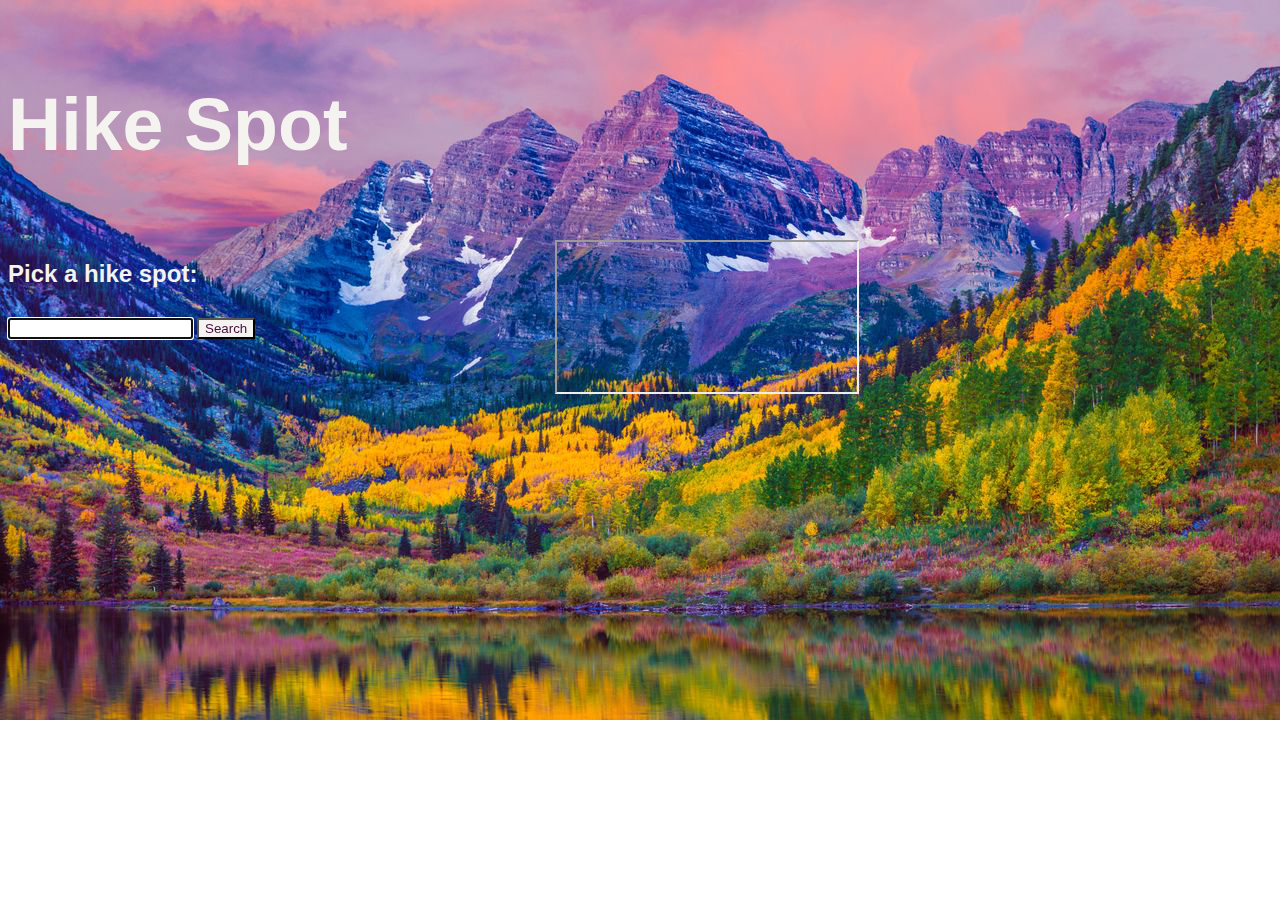
==== index.html @ 3bcfb76c "spotify" ====
<!DOCTYPE html>
<html lang="en">
<head>
    <meta charset="UTF-8">
    <meta http-equiv="X-UA-Compatible" content="IE=edge">
    <meta name="viewport" content="width=device-width, initial-scale=1.0">
    <link href="https://cdn.jsdelivr.net/npm/bootstrap@5.1.3/dist/css/bootstrap.min.css" rel="stylesheet"
    integrity="sha384-1BmE4kWBq78iYhFldvKuhfTAU6auU8tT94WrHftjDbrCEXSU1oBoqyl2QvZ6jIW3"
    crossorigin="anonymous">
    <link rel="stylesheet" href="style.css">
    <title>Hike Spot</title>
</head>
<body>
    <header id="header" class="row mb-2">
        <div class="col-12 title text-center">
            <p class="text">Hike Spot</p>
        </div>
    </header>
    <div class="container">
        <div class="row">
            <div class="container-left col-md-4">
                <h2 class="ml-4 other-head">Pick a hike spot:</h2>
                <!-- <div class="ml-5 mb-3" id="search">
                    <input type="text" id="city-name" autofocus="true" class="form-input" />
                    <button type="submit" value="Search" id="search-btn">Search</button>
                </div> -->
                <form class="ml-5 mb-3" id="search">
                    <input type="text" id="city-name" autofocus="true" class="form-input" />
                    <button type="submit" value="Search" id="search-btn">Search</button>
                </form>

                <div class="card weather" id="weather-div">
                    <h4><span id="search-term"></span></h4>
                    <div id="weather-info">
                        <br>
                        <p><span id="temp"></span></p>
                        <p><span id="wind"></span></p>
                        <p><span id="humidity"></span></p>
                    </div>
                </div> 
                

            </div>   
            
            <div class="container-right col-md-6">
                <div class="card mb-4" id="map">
                    <div>
                        <iframe id="iframe-id" width='100%' height='400px' src="https://api.mapbox.com/styles/v1/bmarsenault/ckw34glfm2bug14rxhvtvqzn4.html?title=false&access_token=pk.eyJ1IjoiYm1hcnNlbmF1bHQiLCJhIjoiY2t2dmlqNTd3NmUzdDMxczE3eDZhbWZ6cSJ9.Xdpp-ALevFxYRQnHx5BwhA&zoomwheel=true#5.13/37.9/-97.28" title="Outdoors" style="border:none;"></iframe>
                    </div>
                </div>
            </div> 

            <div id="playlist" class="container-right col-md-4">
                <iframe id="playlist-iframe">
                    
                </iframe>
            </div>


        </div>
        

    </div>
    <script src="https://cdnjs.cloudflare.com/ajax/libs/jquery/3.4.1/jquery.min.js"></script>
    <script src="script.js"></script>
</body>
</html>
---- style.css ----
:root {
    --primary: #F4A442;
    --secondary: #f5f3f0;
}

body {
    background-image: url(./assets/img/maroon.png);
    background-size: cover;
    background-repeat: no-repeat;
    color: var(--secondary);
    overflow-x: hidden;
}

#header {
    font-size: 4.6rem;
    font-family: Verdana, Geneva, Tahoma, sans-serif;
    font-weight: bold;
    text-align: center;
}

.other-head {
    font-family: Verdana, Geneva, Tahoma, sans-serif;
    font-size: 1.5rem;
    margin-top: 20px;
}

#search-btn {
    font-family: Verdana, Geneva, Tahoma, sans-serif;
    color: #460f3e;
    background-color: var(--secondary);
    margin-top: 10px;

}

.container {
    display: flex;
    flex-direction: row;
}

.row {
    display: flex;
    flex-direction: row;
    flex-wrap: nowrap;
}

#weather-div {
    padding: 10px;
    font-family: Verdana, Geneva, Tahoma, sans-serif;
    color: #460f3e;
}

#map {
    margin-top: 20px;
}



/* .container-left {
    display: inline-block;
    flex-direction: column;
    justify-content: flex-start;
    text-align: center;
    flex-wrap: nowrap;
    margin: 2rem;
}

.container-right {
    display: inline-flex;
    flex-direction: column;
    justify-content: flex-end space-between;
    text-align: center;
} */
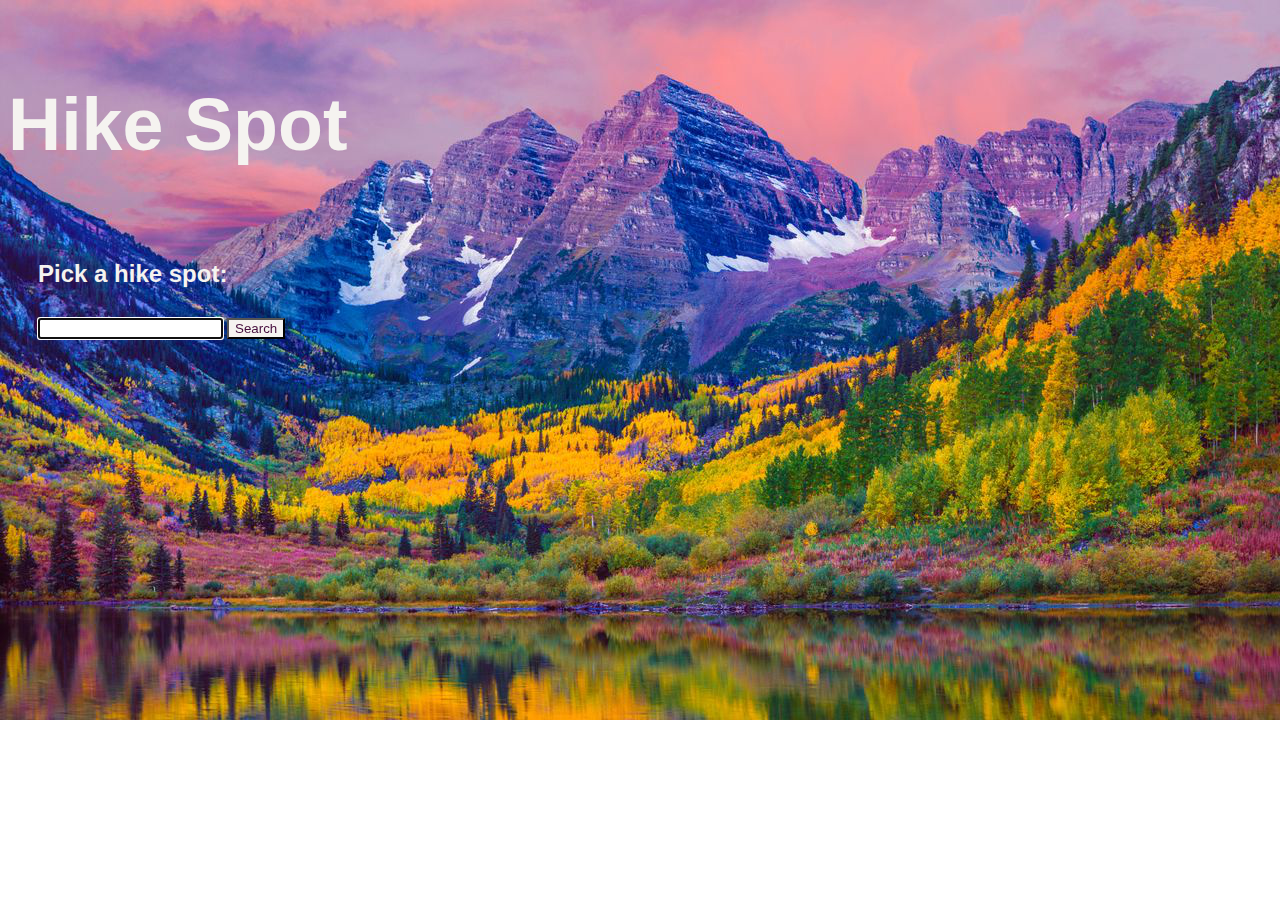
==== commit 9f279013: "playlist styling" ====
--- a/index.html
+++ b/index.html
@@ -11,6 +11,8 @@
     <title>Hike Spot</title>
 </head>
 <body>
+
+    
     <header id="header" class="row mb-2">
         <div class="col-12 title text-center">
             <p class="text">Hike Spot</p>
@@ -33,6 +35,7 @@
                     <h4><span id="search-term"></span></h4>
                     <div id="weather-info">
                         <br>
+                        <p><span id="condition"></span></p>
                         <p><span id="temp"></span></p>
                         <p><span id="wind"></span></p>
                         <p><span id="humidity"></span></p>
@@ -51,9 +54,6 @@
             </div> 
 
             <div id="playlist" class="container-right col-md-4">
-                <iframe id="playlist-iframe">
-                    
-                </iframe>
             </div>
 
 
--- a/style.css
+++ b/style.css
@@ -2,6 +2,7 @@
     --primary: #F4A442;
     --secondary: #f5f3f0;
 }
+
 
 body {
     background-image: url(./assets/img/maroon.png);
@@ -24,6 +25,10 @@
     margin-top: 20px;
 }
 
+.container-left {
+    margin-left: 30px;
+}
+
 #search-btn {
     font-family: Verdana, Geneva, Tahoma, sans-serif;
     color: #460f3e;
@@ -35,23 +40,29 @@
 .container {
     display: flex;
     flex-direction: row;
+    align-items: flex-start;
+
 }
 
 .row {
     display: flex;
     flex-direction: row;
     flex-wrap: nowrap;
+   
 }
 
 #weather-div {
     padding: 10px;
     font-family: Verdana, Geneva, Tahoma, sans-serif;
     color: #460f3e;
+    
 }
 
-#map {
-    margin-top: 20px;
+#map, #playlist {
+   margin: 20px 20px;
 }
+
+
 
 
 
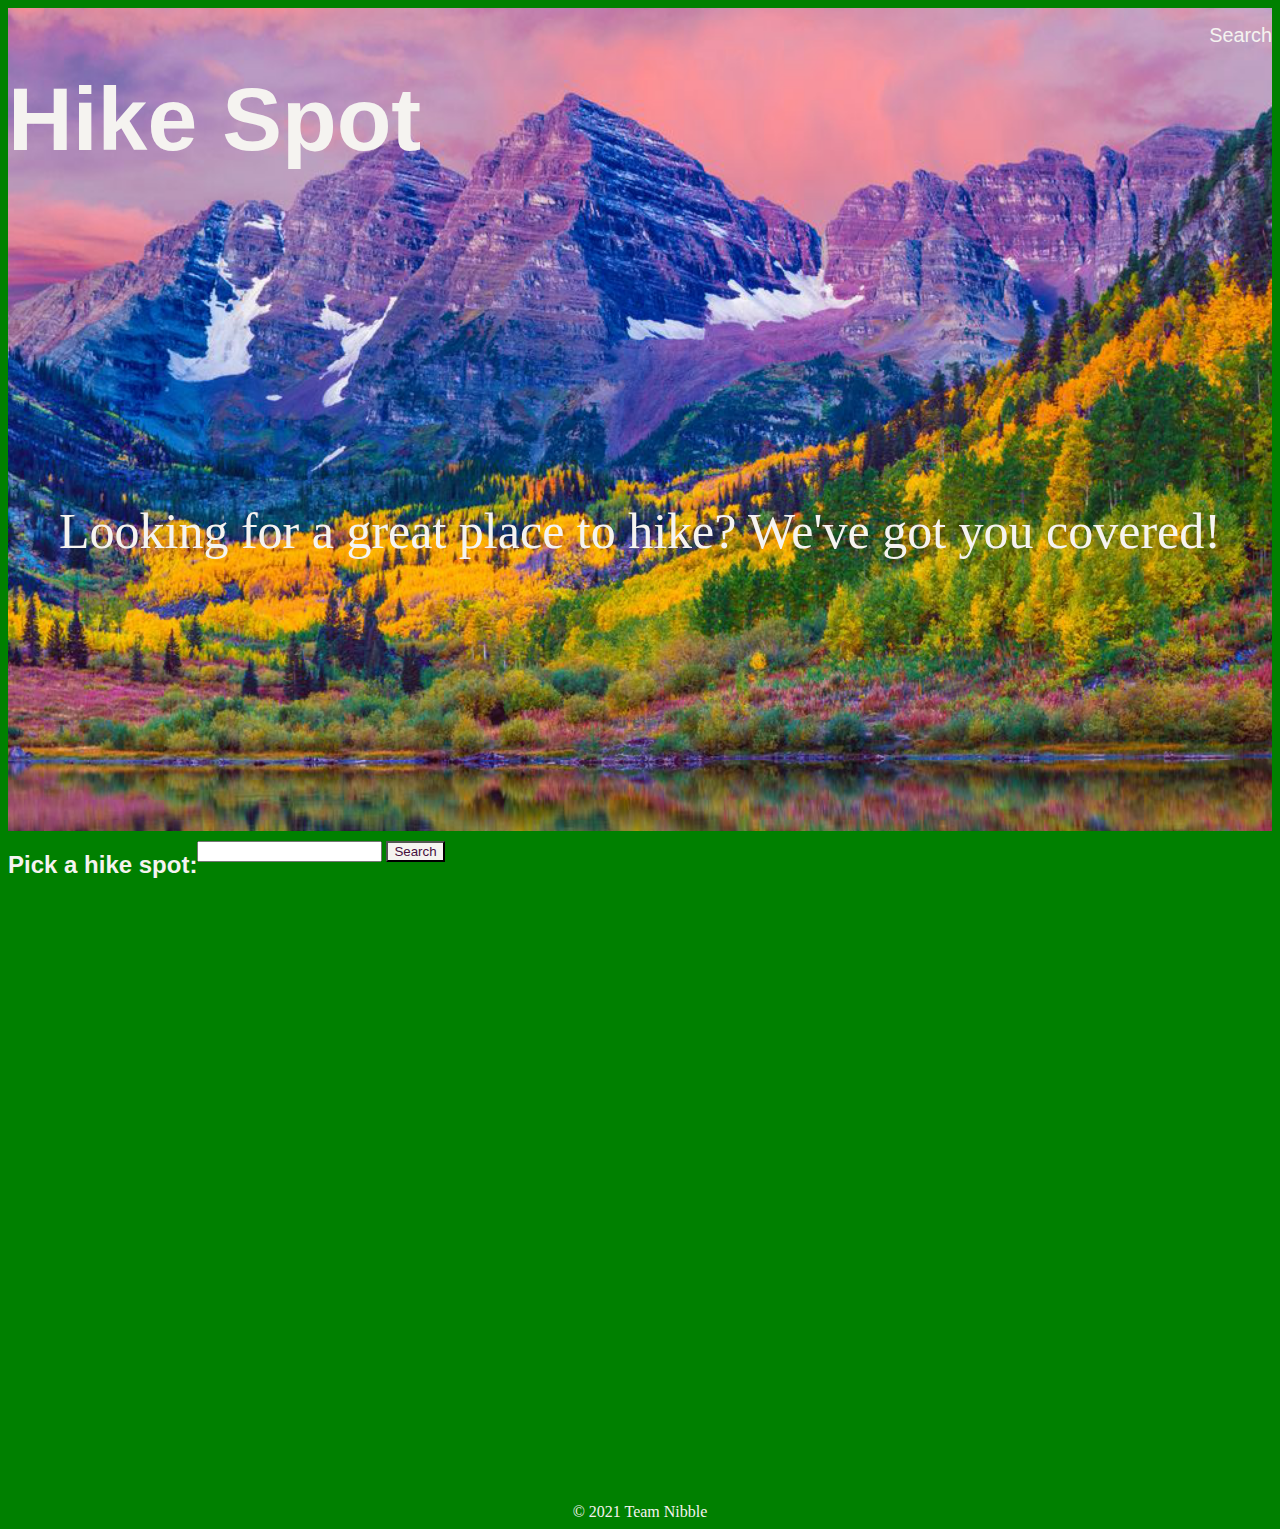
==== commit e5205d3c: "Updated div classes" ====
--- a/index.html
+++ b/index.html
@@ -11,8 +11,83 @@
     <title>Hike Spot</title>
 </head>
 <body>
+    <header id="header" class="row">
+        <h1 class="text title">Hike Spot</h1>
+            <nav>
+                <ul>
+                    <li>
+                        <a href="#container">Search</a>
+                    </li>
+                </ul>
+            </nav>
+    </header>
+    
+    <section class="hero">
+        <p class="story">Looking for a great place to hike?  We've got you covered!</p>
+    </section>
+    <div class="text-body container">
+        <div class="row">
+            <h2 class="col-4 other-head">Pick a hike spot:</h2>
+                <form class="ml-5 mb-3" id="search">
+                    <input type="text" id="city-name" class="form-input" />
+                    <button type="submit" value="Search" id="search-btn">Search</button>
+                </form>
+        </div>
+    </div>
+    <div class="container">
+        <div class="row justify-content-around">
+            <div class="card weather col-6" id="weather-div">
+                <h4><span id="search-term"></span></h4>
+                    <div id="weather-info">
+                        <br>
+                        <p><span id="condition"></span></p>
+                        <p><span id="temp"></span></p>
+                        <p><span id="wind"></span></p>
+                        <p><span id="humidity"></span></p>
+                    </div>
+            </div> 
 
+            <div id="playlist" class="col-6">
+            </div>
+
+        </div> 
+    </div>    
     
+    <div class="container">
+        <div class="row justify-content-center">
+            <div class="card col-12" id="map">
+                <div>
+                    <iframe id="iframe-id" width='600px' height='500px' src="https://api.mapbox.com/styles/v1/bmarsenault/ckw34glfm2bug14rxhvtvqzn4.html?title=false&access_token=pk.eyJ1IjoiYm1hcnNlbmF1bHQiLCJhIjoiY2t2dmlqNTd3NmUzdDMxczE3eDZhbWZ6cSJ9.Xdpp-ALevFxYRQnHx5BwhA&zoomwheel=true#5.13/37.9/-97.28" title="Outdoors" style="border:none;"></iframe>
+                </div>
+            </div>
+        </div> 
+    </div>
+
+
+<footer>
+    <div>
+        &copy; 2021 Team Nibble
+    </div>
+</footer>
+    <script src="https://cdnjs.cloudflare.com/ajax/libs/jquery/3.4.1/jquery.min.js"></script>
+    <script src="script.js"></script>
+</body>
+</html>
+
+
+<!-- <!DOCTYPE html>
+<html lang="en">
+<head>
+    <meta charset="UTF-8">
+    <meta http-equiv="X-UA-Compatible" content="IE=edge">
+    <meta name="viewport" content="width=device-width, initial-scale=1.0">
+    <link href="https://cdn.jsdelivr.net/npm/bootstrap@5.1.3/dist/css/bootstrap.min.css" rel="stylesheet"
+    integrity="sha384-1BmE4kWBq78iYhFldvKuhfTAU6auU8tT94WrHftjDbrCEXSU1oBoqyl2QvZ6jIW3"
+    crossorigin="anonymous">
+    <link rel="stylesheet" href="style.css">
+    <title>Hike Spot</title>
+</head>
+<body>
     <header id="header" class="row mb-2">
         <div class="col-12 title text-center">
             <p class="text">Hike Spot</p>
@@ -22,10 +97,6 @@
         <div class="row">
             <div class="container-left col-md-4">
                 <h2 class="ml-4 other-head">Pick a hike spot:</h2>
-                <!-- <div class="ml-5 mb-3" id="search">
-                    <input type="text" id="city-name" autofocus="true" class="form-input" />
-                    <button type="submit" value="Search" id="search-btn">Search</button>
-                </div> -->
                 <form class="ml-5 mb-3" id="search">
                     <input type="text" id="city-name" autofocus="true" class="form-input" />
                     <button type="submit" value="Search" id="search-btn">Search</button>
@@ -35,33 +106,23 @@
                     <h4><span id="search-term"></span></h4>
                     <div id="weather-info">
                         <br>
-                        <p><span id="condition"></span></p>
                         <p><span id="temp"></span></p>
                         <p><span id="wind"></span></p>
                         <p><span id="humidity"></span></p>
                     </div>
-                </div> 
-                
-
+                </div>   
             </div>   
             
-            <div class="container-right col-md-6">
+            <div class="container-right col-md-8 offset-md-3">
                 <div class="card mb-4" id="map">
                     <div>
                         <iframe id="iframe-id" width='100%' height='400px' src="https://api.mapbox.com/styles/v1/bmarsenault/ckw34glfm2bug14rxhvtvqzn4.html?title=false&access_token=pk.eyJ1IjoiYm1hcnNlbmF1bHQiLCJhIjoiY2t2dmlqNTd3NmUzdDMxczE3eDZhbWZ6cSJ9.Xdpp-ALevFxYRQnHx5BwhA&zoomwheel=true#5.13/37.9/-97.28" title="Outdoors" style="border:none;"></iframe>
                     </div>
                 </div>
             </div> 
-
-            <div id="playlist" class="container-right col-md-4">
-            </div>
-
-
         </div>
-        
-
     </div>
     <script src="https://cdnjs.cloudflare.com/ajax/libs/jquery/3.4.1/jquery.min.js"></script>
     <script src="script.js"></script>
 </body>
-</html>+</html> -->--- a/style.css
+++ b/style.css
@@ -5,18 +5,63 @@
 
 
 body {
-    background-image: url(./assets/img/maroon.png);
-    background-size: cover;
-    background-repeat: no-repeat;
+    background-color: green;
     color: var(--secondary);
     overflow-x: hidden;
 }
 
-#header {
-    font-size: 4.6rem;
+h1 {
+    font-size: 5.6rem;
+}
+
+header {
     font-family: Verdana, Geneva, Tahoma, sans-serif;
     font-weight: bold;
     text-align: center;
+    display: flex;
+    justify-content: space-between;
+    flex-wrap: wrap;
+    position: -webkit-sticky;
+    position: sticky;
+    top: 0;
+    background-image: url(/assets/img/maroon.png);
+    background-size: cover;
+    background-position: 80%;
+    background-attachment: fixed;
+    z-index: 9999;
+}
+
+header a {
+    text-decoration: none;
+    color: var(--secondary);
+}
+
+header nav ul {
+    display: flex;
+    flex-wrap: wrap;
+    justify-content: space-between;
+    align-items: center;
+    list-style: none;
+  }
+
+header nav ul li a {
+    font-weight: lighter;
+    font-size: 1.55vw;
+    color: var(--secondary);
+  }
+
+.hero {
+    background-image: url(/assets/img/maroon.png);
+    background-size: cover;
+    background-attachment: fixed;
+    background-position: 80%;
+    display: flex;
+    height: 600px;
+    text-align: center;
+    align-items: center;
+    justify-content: center;
+    font-size: 50px;
+    color: var(--secondary);
 }
 
 .other-head {
@@ -25,8 +70,8 @@
     margin-top: 20px;
 }
 
-.container-left {
-    margin-left: 30px;
+.weather {
+    background-color: lightgray;
 }
 
 #search-btn {
@@ -62,22 +107,64 @@
    margin: 20px 20px;
 }
 
+footer {
+    text-align: center;
+    justify-content: center;
+    margin-top: 20px;
+}
 
 
-
-
-/* .container-left {
-    display: inline-block;
-    flex-direction: column;
-    justify-content: flex-start;
-    text-align: center;
-    flex-wrap: nowrap;
-    margin: 2rem;
+/* :root {
+    --primary: #F4A442;
+    --secondary: #f5f3f0;
 }
 
-.container-right {
-    display: inline-flex;
-    flex-direction: column;
-    justify-content: flex-end space-between;
+body {
+    background-image: url(./assets/img/maroon.png);
+    background-size: cover;
+    background-repeat: no-repeat;
+    color: var(--secondary);
+    overflow-x: hidden;
+}
+
+#header {
+    font-size: 4.6rem;
+    font-family: Verdana, Geneva, Tahoma, sans-serif;
+    font-weight: bold;
     text-align: center;
-} */
+}
+
+.other-head {
+    font-family: Verdana, Geneva, Tahoma, sans-serif;
+    font-size: 1.5rem;
+    margin-top: 20px;
+}
+
+#search-btn {
+    font-family: Verdana, Geneva, Tahoma, sans-serif;
+    color: #460f3e;
+    background-color: var(--secondary);
+    margin-top: 10px;
+
+}
+
+.container {
+    display: flex;
+    flex-direction: row;
+}
+
+.row {
+    display: flex;
+    flex-direction: row;
+    flex-wrap: nowrap;
+}
+
+#weather-div {
+    padding: 10px;
+    font-family: Verdana, Geneva, Tahoma, sans-serif;
+    color: #460f3e;
+}
+
+#map {
+    margin-top: 20px;
+} */--- a/style.css
+++ b/style.css
@@ -5,18 +5,63 @@
 
 
 body {
-    background-image: url(./assets/img/maroon.png);
-    background-size: cover;
-    background-repeat: no-repeat;
+    background-color: green;
     color: var(--secondary);
     overflow-x: hidden;
 }
 
-#header {
-    font-size: 4.6rem;
+h1 {
+    font-size: 5.6rem;
+}
+
+header {
     font-family: Verdana, Geneva, Tahoma, sans-serif;
     font-weight: bold;
     text-align: center;
+    display: flex;
+    justify-content: space-between;
+    flex-wrap: wrap;
+    position: -webkit-sticky;
+    position: sticky;
+    top: 0;
+    background-image: url(/assets/img/maroon.png);
+    background-size: cover;
+    background-position: 80%;
+    background-attachment: fixed;
+    z-index: 9999;
+}
+
+header a {
+    text-decoration: none;
+    color: var(--secondary);
+}
+
+header nav ul {
+    display: flex;
+    flex-wrap: wrap;
+    justify-content: space-between;
+    align-items: center;
+    list-style: none;
+  }
+
+header nav ul li a {
+    font-weight: lighter;
+    font-size: 1.55vw;
+    color: var(--secondary);
+  }
+
+.hero {
+    background-image: url(/assets/img/maroon.png);
+    background-size: cover;
+    background-attachment: fixed;
+    background-position: 80%;
+    display: flex;
+    height: 600px;
+    text-align: center;
+    align-items: center;
+    justify-content: center;
+    font-size: 50px;
+    color: var(--secondary);
 }
 
 .other-head {
@@ -25,8 +70,8 @@
     margin-top: 20px;
 }
 
-.container-left {
-    margin-left: 30px;
+.weather {
+    background-color: lightgray;
 }
 
 #search-btn {
@@ -62,22 +107,64 @@
    margin: 20px 20px;
 }
 
+footer {
+    text-align: center;
+    justify-content: center;
+    margin-top: 20px;
+}
 
 
-
-
-/* .container-left {
-    display: inline-block;
-    flex-direction: column;
-    justify-content: flex-start;
-    text-align: center;
-    flex-wrap: nowrap;
-    margin: 2rem;
+/* :root {
+    --primary: #F4A442;
+    --secondary: #f5f3f0;
 }
 
-.container-right {
-    display: inline-flex;
-    flex-direction: column;
-    justify-content: flex-end space-between;
+body {
+    background-image: url(./assets/img/maroon.png);
+    background-size: cover;
+    background-repeat: no-repeat;
+    color: var(--secondary);
+    overflow-x: hidden;
+}
+
+#header {
+    font-size: 4.6rem;
+    font-family: Verdana, Geneva, Tahoma, sans-serif;
+    font-weight: bold;
     text-align: center;
-} */
+}
+
+.other-head {
+    font-family: Verdana, Geneva, Tahoma, sans-serif;
+    font-size: 1.5rem;
+    margin-top: 20px;
+}
+
+#search-btn {
+    font-family: Verdana, Geneva, Tahoma, sans-serif;
+    color: #460f3e;
+    background-color: var(--secondary);
+    margin-top: 10px;
+
+}
+
+.container {
+    display: flex;
+    flex-direction: row;
+}
+
+.row {
+    display: flex;
+    flex-direction: row;
+    flex-wrap: nowrap;
+}
+
+#weather-div {
+    padding: 10px;
+    font-family: Verdana, Geneva, Tahoma, sans-serif;
+    color: #460f3e;
+}
+
+#map {
+    margin-top: 20px;
+} */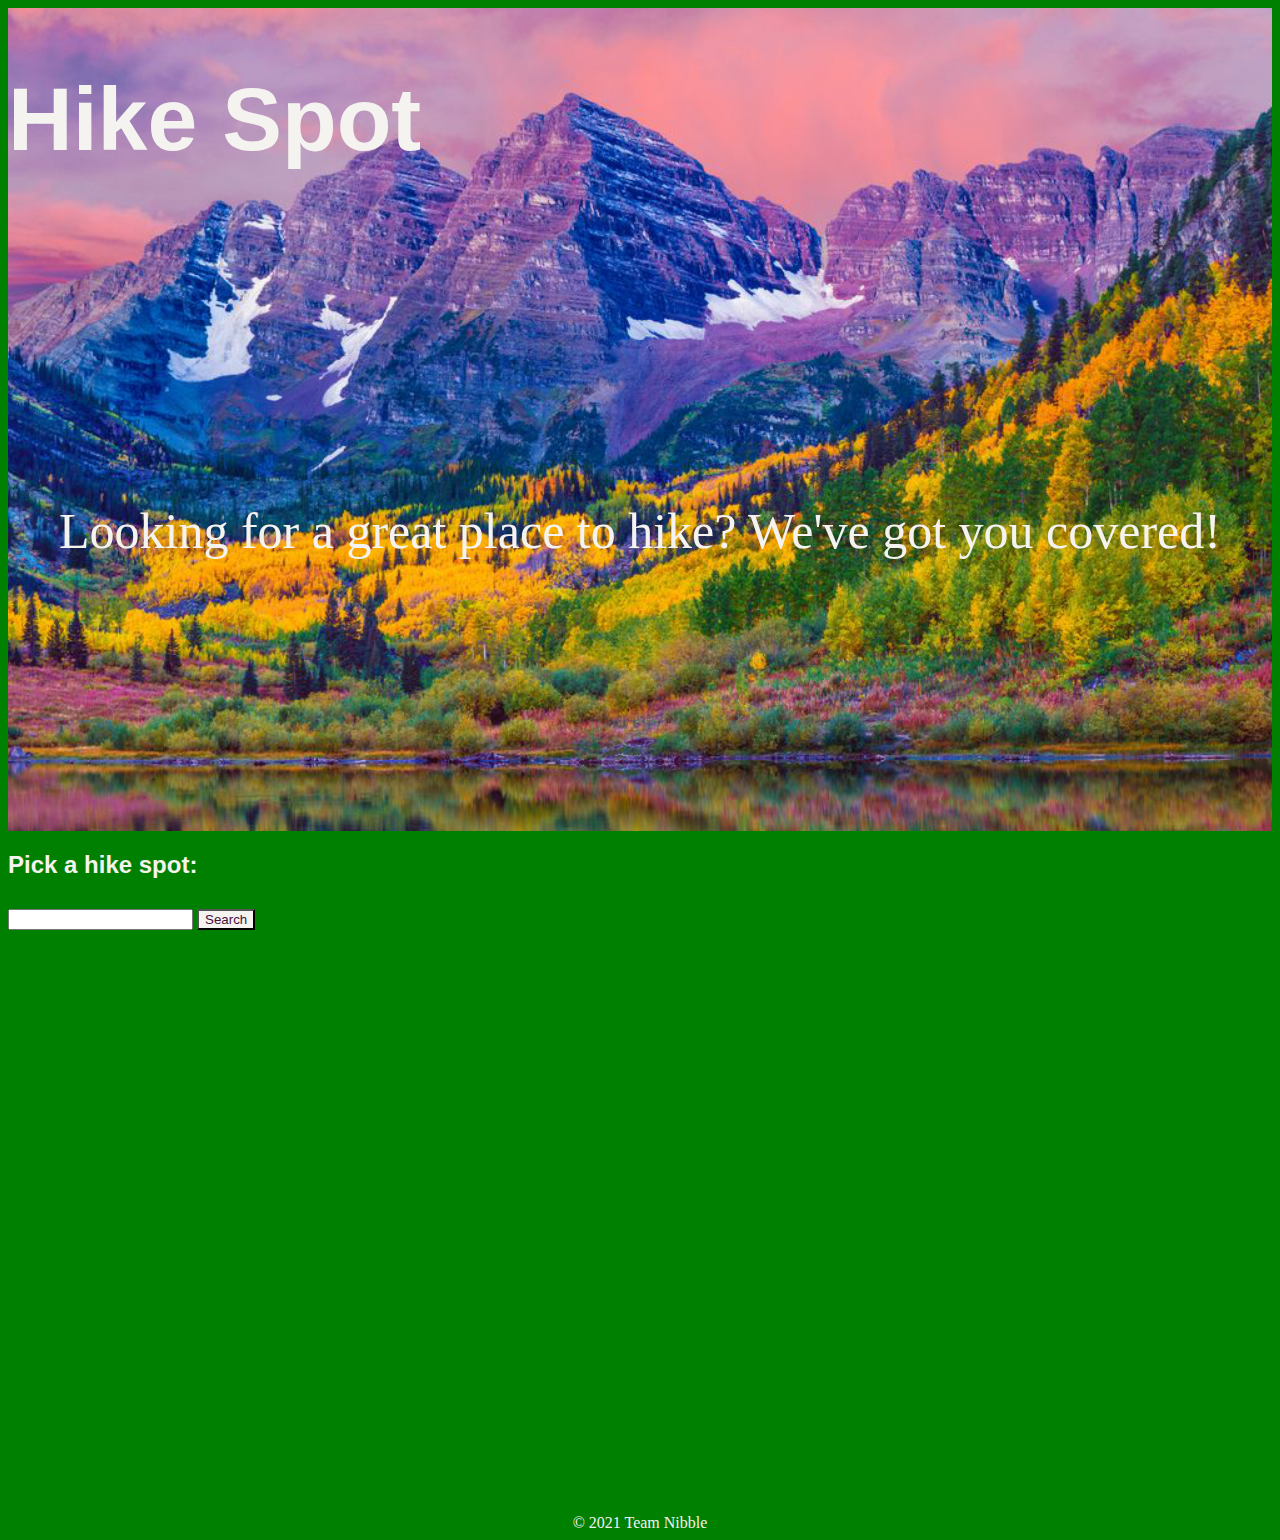
==== commit 42ca63e1: "added newly added js" ====
--- a/index.html
+++ b/index.html
@@ -13,13 +13,6 @@
 <body>
     <header id="header" class="row">
         <h1 class="text title">Hike Spot</h1>
-            <nav>
-                <ul>
-                    <li>
-                        <a href="#container">Search</a>
-                    </li>
-                </ul>
-            </nav>
     </header>
     
     <section class="hero">
@@ -27,16 +20,16 @@
     </section>
     <div class="text-body container">
         <div class="row">
-            <h2 class="col-4 other-head">Pick a hike spot:</h2>
-                <form class="ml-5 mb-3" id="search">
+            <h2 class="col-4 mb-4 other-head">Pick a hike spot:</h2>
+                <form id="search" class="mb-4">
                     <input type="text" id="city-name" class="form-input" />
                     <button type="submit" value="Search" id="search-btn">Search</button>
                 </form>
         </div>
     </div>
     <div class="container">
-        <div class="row justify-content-around">
-            <div class="card weather col-6" id="weather-div">
+        <div class="row justify-content-between">
+            <div class="card weather col" id="weather-div">
                 <h4><span id="search-term"></span></h4>
                     <div id="weather-info">
                         <br>
@@ -47,15 +40,15 @@
                     </div>
             </div> 
 
-            <div id="playlist" class="col-6">
+            <div id="playlist" class="col">
             </div>
 
         </div> 
     </div>    
     
     <div class="container">
-        <div class="row justify-content-center">
-            <div class="card col-12" id="map">
+        <div class="row">
+            <div class="card col" id="map">
                 <div>
                     <iframe id="iframe-id" width='600px' height='500px' src="https://api.mapbox.com/styles/v1/bmarsenault/ckw34glfm2bug14rxhvtvqzn4.html?title=false&access_token=pk.eyJ1IjoiYm1hcnNlbmF1bHQiLCJhIjoiY2t2dmlqNTd3NmUzdDMxczE3eDZhbWZ6cSJ9.Xdpp-ALevFxYRQnHx5BwhA&zoomwheel=true#5.13/37.9/-97.28" title="Outdoors" style="border:none;"></iframe>
                 </div>
--- a/style.css
+++ b/style.css
@@ -89,13 +89,6 @@
 
 }
 
-.row {
-    display: flex;
-    flex-direction: row;
-    flex-wrap: nowrap;
-   
-}
-
 #weather-div {
     padding: 10px;
     font-family: Verdana, Geneva, Tahoma, sans-serif;
--- a/style.css
+++ b/style.css
@@ -89,13 +89,6 @@
 
 }
 
-.row {
-    display: flex;
-    flex-direction: row;
-    flex-wrap: nowrap;
-   
-}
-
 #weather-div {
     padding: 10px;
     font-family: Verdana, Geneva, Tahoma, sans-serif;
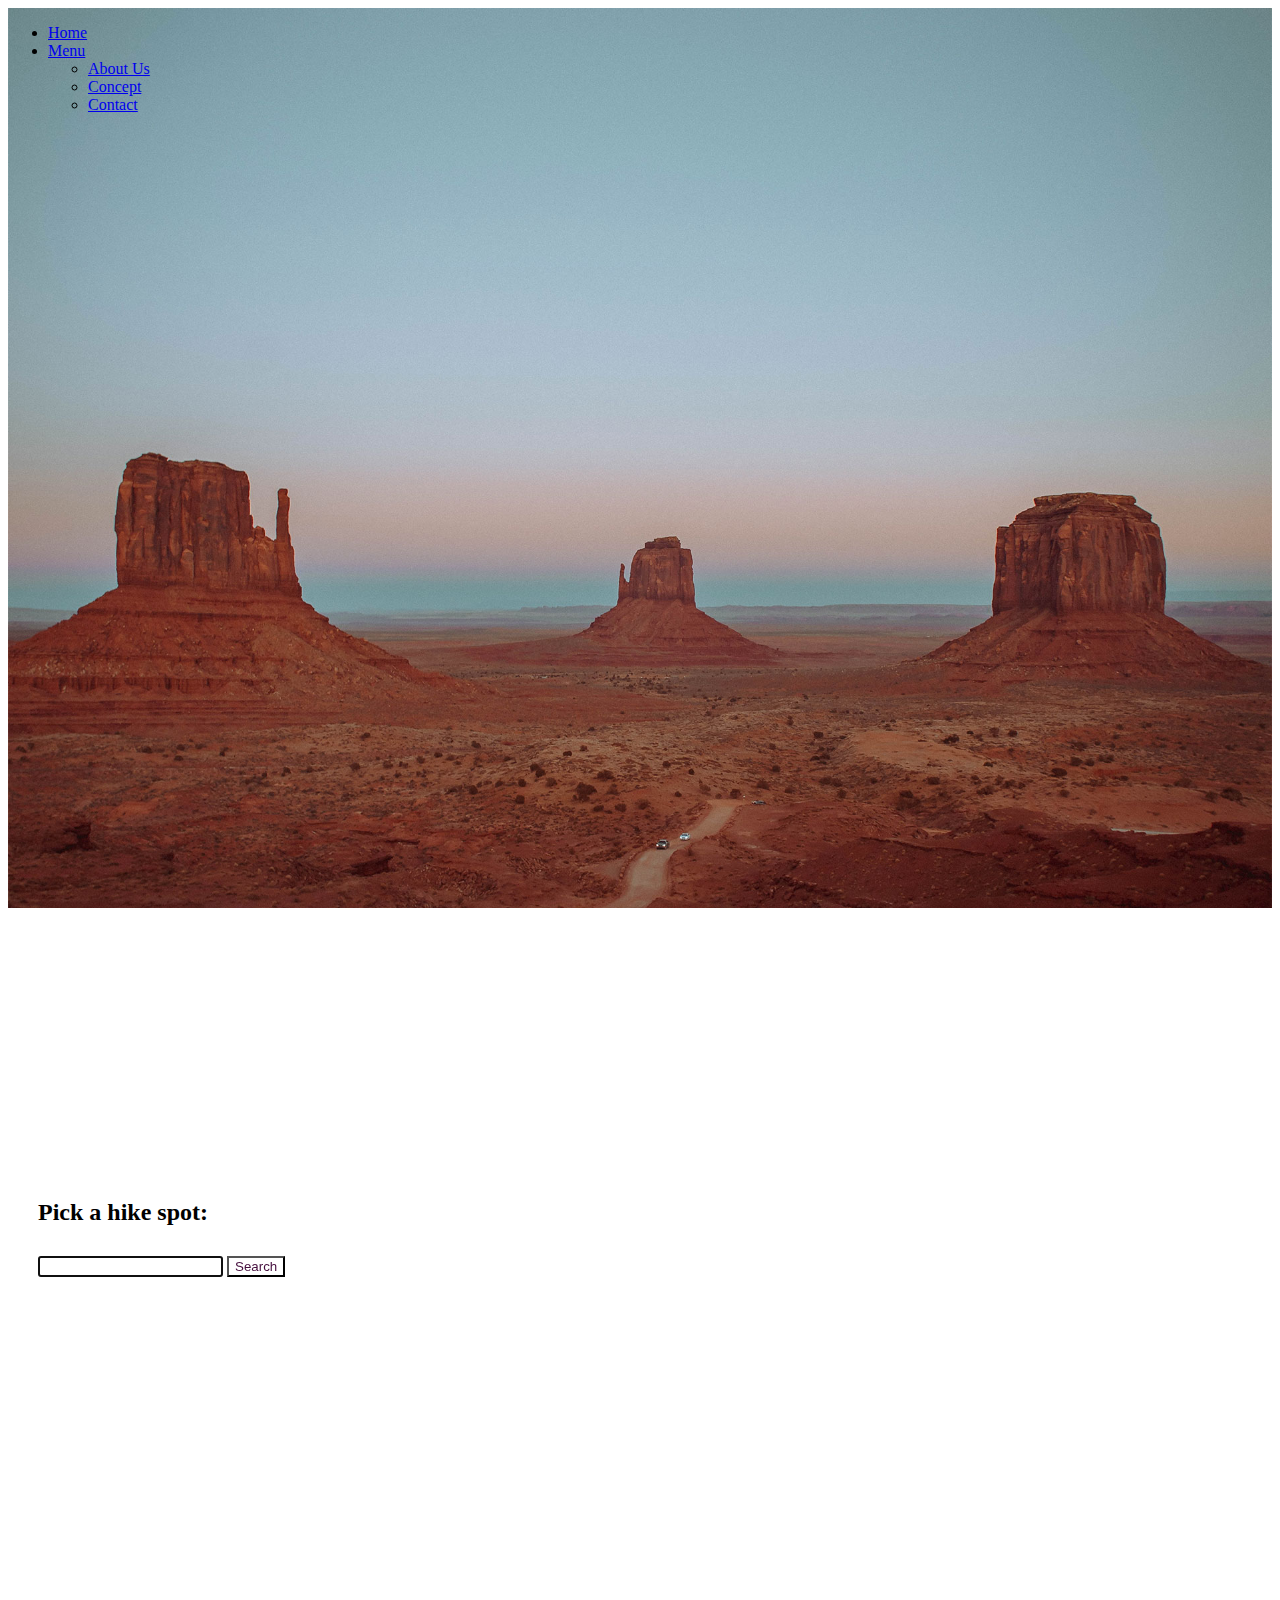
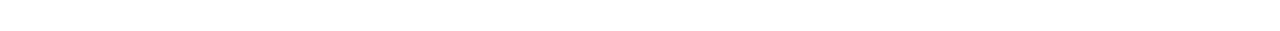
==== commit 12a90ed5: "style changes" ====
--- a/index.html
+++ b/index.html
@@ -1,121 +1,132 @@
-<!DOCTYPE html>
-<html lang="en">
-<head>
-    <meta charset="UTF-8">
-    <meta http-equiv="X-UA-Compatible" content="IE=edge">
-    <meta name="viewport" content="width=device-width, initial-scale=1.0">
-    <link href="https://cdn.jsdelivr.net/npm/bootstrap@5.1.3/dist/css/bootstrap.min.css" rel="stylesheet"
-    integrity="sha384-1BmE4kWBq78iYhFldvKuhfTAU6auU8tT94WrHftjDbrCEXSU1oBoqyl2QvZ6jIW3"
-    crossorigin="anonymous">
-    <link rel="stylesheet" href="style.css">
-    <title>Hike Spot</title>
-</head>
-<body>
-    <header id="header" class="row">
-        <h1 class="text title">Hike Spot</h1>
-    </header>
-    
-    <section class="hero">
-        <p class="story">Looking for a great place to hike?  We've got you covered!</p>
-    </section>
-    <div class="text-body container">
-        <div class="row">
-            <h2 class="col-4 mb-4 other-head">Pick a hike spot:</h2>
-                <form id="search" class="mb-4">
-                    <input type="text" id="city-name" class="form-input" />
-                    <button type="submit" value="Search" id="search-btn">Search</button>
-                </form>
-        </div>
-    </div>
-    <div class="container">
-        <div class="row justify-content-between">
-            <div class="card weather col" id="weather-div">
-                <h4><span id="search-term"></span></h4>
-                    <div id="weather-info">
-                        <br>
-                        <p><span id="condition"></span></p>
-                        <p><span id="temp"></span></p>
-                        <p><span id="wind"></span></p>
-                        <p><span id="humidity"></span></p>
-                    </div>
-            </div> 
-
-            <div id="playlist" class="col">
-            </div>
-
-        </div> 
-    </div>    
-    
-    <div class="container">
-        <div class="row">
-            <div class="card col" id="map">
-                <div>
-                    <iframe id="iframe-id" width='600px' height='500px' src="https://api.mapbox.com/styles/v1/bmarsenault/ckw34glfm2bug14rxhvtvqzn4.html?title=false&access_token=pk.eyJ1IjoiYm1hcnNlbmF1bHQiLCJhIjoiY2t2dmlqNTd3NmUzdDMxczE3eDZhbWZ6cSJ9.Xdpp-ALevFxYRQnHx5BwhA&zoomwheel=true#5.13/37.9/-97.28" title="Outdoors" style="border:none;"></iframe>
-                </div>
-            </div>
-        </div> 
-    </div>
-
-
-<footer>
-    <div>
-        &copy; 2021 Team Nibble
-    </div>
-</footer>
-    <script src="https://cdnjs.cloudflare.com/ajax/libs/jquery/3.4.1/jquery.min.js"></script>
-    <script src="script.js"></script>
-</body>
-</html>
-
-
-<!-- <!DOCTYPE html>
-<html lang="en">
-<head>
-    <meta charset="UTF-8">
-    <meta http-equiv="X-UA-Compatible" content="IE=edge">
-    <meta name="viewport" content="width=device-width, initial-scale=1.0">
-    <link href="https://cdn.jsdelivr.net/npm/bootstrap@5.1.3/dist/css/bootstrap.min.css" rel="stylesheet"
-    integrity="sha384-1BmE4kWBq78iYhFldvKuhfTAU6auU8tT94WrHftjDbrCEXSU1oBoqyl2QvZ6jIW3"
-    crossorigin="anonymous">
-    <link rel="stylesheet" href="style.css">
-    <title>Hike Spot</title>
-</head>
-<body>
-    <header id="header" class="row mb-2">
-        <div class="col-12 title text-center">
-            <p class="text">Hike Spot</p>
-        </div>
-    </header>
-    <div class="container">
-        <div class="row">
-            <div class="container-left col-md-4">
-                <h2 class="ml-4 other-head">Pick a hike spot:</h2>
-                <form class="ml-5 mb-3" id="search">
-                    <input type="text" id="city-name" autofocus="true" class="form-input" />
-                    <button type="submit" value="Search" id="search-btn">Search</button>
-                </form>
-
-                <div class="card weather" id="weather-div">
-                    <h4><span id="search-term"></span></h4>
-                    <div id="weather-info">
-                        <br>
-                        <p><span id="temp"></span></p>
-                        <p><span id="wind"></span></p>
-                        <p><span id="humidity"></span></p>
-                    </div>
-                </div>   
-            </div>   
-            
-            <div class="container-right col-md-8 offset-md-3">
-                <div class="card mb-4" id="map">
-                    <div>
-                        <iframe id="iframe-id" width='100%' height='400px' src="https://api.mapbox.com/styles/v1/bmarsenault/ckw34glfm2bug14rxhvtvqzn4.html?title=false&access_token=pk.eyJ1IjoiYm1hcnNlbmF1bHQiLCJhIjoiY2t2dmlqNTd3NmUzdDMxczE3eDZhbWZ6cSJ9.Xdpp-ALevFxYRQnHx5BwhA&zoomwheel=true#5.13/37.9/-97.28" title="Outdoors" style="border:none;"></iframe>
-                    </div>
-                </div>
-            </div> 
-        </div>
-    </div>
-    <script src="https://cdnjs.cloudflare.com/ajax/libs/jquery/3.4.1/jquery.min.js"></script>
-    <script src="script.js"></script>
-</body>
-</html> -->+<!DOCTYPE html>
+<html lang="en">
+<head>
+    <meta charset="UTF-8">
+    <meta http-equiv="X-UA-Compatible" content="IE=edge">
+    <meta name="viewport" content="width=device-width, initial-scale=1.0">
+    <link href="https://cdn.jsdelivr.net/npm/bootstrap@5.1.3/dist/css/bootstrap.min.css" rel="stylesheet"
+    integrity="sha384-1BmE4kWBq78iYhFldvKuhfTAU6auU8tT94WrHftjDbrCEXSU1oBoqyl2QvZ6jIW3"
+    crossorigin="anonymous">
+    <link rel="stylesheet" href="style.css">
+    <link rel="stylesheet" href="navbar/css/owl.carousel.min.css">
+    <link rel="stylesheet" href="navbar/css/bootstrap.min.css">
+    <link rel="stylesheet" href="navbar/css/style.css">
+    <link href="https://fonts.googleapis.com/css?family=Open+Sans:300,400,700" rel="stylesheet">
+    <title>Hike Spot</title>
+</head>
+<body>
+    <div class="hero" style="background-image: url('/img/hero_1.jpg');">
+    <div class="site-mobile-menu">
+        <div class="site-mobile-menu-header">
+           
+          <div class="site-mobile-menu-close mt-3">
+            <span class="icon-close2 js-menu-toggle"></span>
+          </div>
+        </div>
+        <div class="site-mobile-menu-body"></div>
+      </div>
+      
+      <header class="site-navbar" role="banner">
+  
+        <div class="container">
+          <div class="row align-items-center">
+            
+            <div class="col-11 col-xl-2">
+              <h1 class="mb-0 site-logo"><a href="index.html" class="text-white mb-0"></a></h1>
+            </div>
+            <div class="col-12 col-md-10 d-none d-xl-block">
+              <nav class="site-navigation position-relative text-right" role="navigation">
+                
+                <ul class="site-menu js-clone-nav mr-auto d-none d-lg-block">
+                  <li class="active"><a href="index.html"><span>Home</span></a></li>
+                  
+                  <li class="has-children">
+                    <a href="about.html"><span>Menu</span></a>
+                    <ul class="dropdown arrow-top">
+                      <li><a href="/about.html">About Us</a></li>
+                      <li><a href="/concept.html">Concept</a></li>
+                      <li><a href="mailto: hikespotteam@gmail.com ">Contact</a></li>
+                    </ul>
+                  </nav>
+                </div>
+  
+                      
+                        
+                      
+                     
+               
+  
+  
+            <div class="d-inline-block d-xl-none ml-md-0 mr-auto py-3" style="position: relative; top: 3px;"><a href="#" class="site-menu-toggle js-menu-toggle text-white"><span class="icon-menu h3"></span></a></div>
+  
+            </div>
+  
+          </div>
+        </div>
+        <div class="col-12 title text-center">
+          <p class="text title-text container-text">Hike Spot</p>
+      </div>
+        
+      </header>
+  
+     
+     
+    
+    <div class="container">
+        <div class="row">
+            <div class="container-left col-md-4">
+                <h2 class="ml-4 other-head">Pick a hike spot:</h2>
+                <!-- <div class="ml-5 mb-3" id="search">
+                    <input type="text" id="city-name" autofocus="true" class="form-input" />
+                    <button type="submit" value="Search" id="search-btn">Search</button>
+                </div> -->
+                <form class="ml-5 mb-3" id="search">
+                    <input type="text" id="city-name" autofocus="true" class="form-input" />
+                    <button type="submit" value="Search" id="search-btn">Search</button>
+                </form>
+
+                <div class="card weather" id="weather-div">
+                    <h4><span id="search-term"></span></h4>
+                    <div id="weather-info">
+                        <br>
+                        <p><span id="condition"></span></p>
+                        <p><span id="temp"></span></p>
+                        <p><span id="wind"></span></p>
+                        <p><span id="humidity"></span></p>
+                    </div>
+                </div> 
+                
+
+            </div>   
+            
+            <div class="container-right col-md-6">
+                <div class="card mb-4" id="map">
+                    <div>
+                        <iframe id="iframe-id" width='100%' height='400px' src="https://api.mapbox.com/styles/v1/bmarsenault/ckw34glfm2bug14rxhvtvqzn4.html?title=false&access_token=pk.eyJ1IjoiYm1hcnNlbmF1bHQiLCJhIjoiY2t2dmlqNTd3NmUzdDMxczE3eDZhbWZ6cSJ9.Xdpp-ALevFxYRQnHx5BwhA&zoomwheel=true#5.13/37.9/-97.28" title="Outdoors" style="border:none;"></iframe>
+                    </div>
+                </div>
+            </div> 
+
+            <div id="playlist" class="container-right col-md-4">
+            </div>
+
+
+        </div>
+    </div> 
+        
+
+    </div>
+    </div>
+</div>
+  
+    <script src="https://cdnjs.cloudflare.com/ajax/libs/jquery/3.4.1/jquery.min.js"></script>
+    <script src="script.js"></script>
+    <script src="navbar/js/jquery-3.3.1.min.js"></script>
+    <script src="/navbar/js/popper.min.js"></script>
+    <script src="/navbar/js/bootstrap.min.js"></script>
+    <script src="/navbar/js/jquery.sticky.js"></script>
+    <script src="/navbar/js/main.js"></script>
+</body>
+</html>
+
+
--- a/style.css
+++ b/style.css
@@ -1,163 +1,104 @@
-:root {
-    --primary: #F4A442;
-    --secondary: #f5f3f0;
-}
-
-
-body {
-    background-color: green;
-    color: var(--secondary);
-    overflow-x: hidden;
-}
-
-h1 {
-    font-size: 5.6rem;
-}
-
-header {
-    font-family: Verdana, Geneva, Tahoma, sans-serif;
-    font-weight: bold;
-    text-align: center;
-    display: flex;
-    justify-content: space-between;
-    flex-wrap: wrap;
-    position: -webkit-sticky;
-    position: sticky;
-    top: 0;
-    background-image: url(/assets/img/maroon.png);
-    background-size: cover;
-    background-position: 80%;
-    background-attachment: fixed;
-    z-index: 9999;
-}
-
-header a {
-    text-decoration: none;
-    color: var(--secondary);
-}
-
-header nav ul {
-    display: flex;
-    flex-wrap: wrap;
-    justify-content: space-between;
-    align-items: center;
-    list-style: none;
-  }
-
-header nav ul li a {
-    font-weight: lighter;
-    font-size: 1.55vw;
-    color: var(--secondary);
-  }
-
-.hero {
-    background-image: url(/assets/img/maroon.png);
-    background-size: cover;
-    background-attachment: fixed;
-    background-position: 80%;
-    display: flex;
-    height: 600px;
-    text-align: center;
-    align-items: center;
-    justify-content: center;
-    font-size: 50px;
-    color: var(--secondary);
-}
-
-.other-head {
-    font-family: Verdana, Geneva, Tahoma, sans-serif;
-    font-size: 1.5rem;
-    margin-top: 20px;
-}
-
-.weather {
-    background-color: lightgray;
-}
-
-#search-btn {
-    font-family: Verdana, Geneva, Tahoma, sans-serif;
-    color: #460f3e;
-    background-color: var(--secondary);
-    margin-top: 10px;
-
-}
-
-.container {
-    display: flex;
-    flex-direction: row;
-    align-items: flex-start;
-
-}
-
-#weather-div {
-    padding: 10px;
-    font-family: Verdana, Geneva, Tahoma, sans-serif;
-    color: #460f3e;
-    
-}
-
-#map, #playlist {
-   margin: 20px 20px;
-}
-
-footer {
-    text-align: center;
-    justify-content: center;
-    margin-top: 20px;
-}
-
-
-/* :root {
-    --primary: #F4A442;
-    --secondary: #f5f3f0;
-}
-
-body {
-    background-image: url(./assets/img/maroon.png);
-    background-size: cover;
-    background-repeat: no-repeat;
-    color: var(--secondary);
-    overflow-x: hidden;
-}
-
-#header {
-    font-size: 4.6rem;
-    font-family: Verdana, Geneva, Tahoma, sans-serif;
-    font-weight: bold;
-    text-align: center;
-}
-
-.other-head {
-    font-family: Verdana, Geneva, Tahoma, sans-serif;
-    font-size: 1.5rem;
-    margin-top: 20px;
-}
-
-#search-btn {
-    font-family: Verdana, Geneva, Tahoma, sans-serif;
-    color: #460f3e;
-    background-color: var(--secondary);
-    margin-top: 10px;
-
-}
-
-.container {
-    display: flex;
-    flex-direction: row;
-}
-
-.row {
-    display: flex;
-    flex-direction: row;
-    flex-wrap: nowrap;
-}
-
-#weather-div {
-    padding: 10px;
-    font-family: Verdana, Geneva, Tahoma, sans-serif;
-    color: #460f3e;
-}
-
-#map {
-    margin-top: 20px;
+@keyframes filling {
+    from{
+      background-position: center 25%;
+    }
+    to {
+      background-position: center 50%;
+    }
+  }
+  
+  .container-text {
+    background-image:  url(https://static.pexels.com/photos/4827/nature-forest-trees-fog.jpeg);
+    -webkit-text-fill-color: transparent;
+    -webkit-background-clip: text;
+    color:  #FFFFFF;
+    padding-top: 20px;
+    font-size: 5rem;
+    font-family: 'Bungee', cursive;
+    animation: filling 3s ease forwards;
+  }
+  
+  body {
+	  justify-content: center;
+	  align-items: center;
+      
+  }
+  .hero {
+	height: 100vh;
+	width: 100%;
+	background-size: cover;
+	background-position: center center;
+	background-repeat: no-repeat;
+  }
+  .header {
+    font-size: 4.6rem;
+    font-family: Verdana, Geneva, Tahoma, sans-serif;
+    font-weight: bold;
+    text-align: center;
+}
+
+}
+
+
+
+.other-head {
+    font-family: Verdana, Geneva, Tahoma, sans-serif;
+    font-size: 1.5rem;
+    margin-top: 20px;
+}
+
+.container-left {
+    margin-left: 30px;
+}
+
+#search-btn {
+    font-family: Verdana, Geneva, Tahoma, sans-serif;
+    color: #460f3e;
+    background-color: var(--secondary);
+    margin-top: 10px;
+
+}
+
+.container {
+    display: flex;
+    flex-direction: row;
+    align-items: flex-start;
+
+}
+
+.row {
+    display: flex;
+    flex-direction: row;
+    flex-wrap: nowrap;
+   
+}
+
+#weather-div {
+    padding: 10px;
+    font-family: Verdana, Geneva, Tahoma, sans-serif;
+    color: #460f3e;
+    
+}
+
+#map, #playlist {
+   margin: 20px 20px;
+}
+
+
+
+
+
+/* .container-left {
+    display: inline-block;
+    flex-direction: column;
+    justify-content: flex-start;
+    text-align: center;
+    flex-wrap: nowrap;
+    margin: 2rem;
+}
+.container-right {
+    display: inline-flex;
+    flex-direction: column;
+    justify-content: flex-end space-between;
+    text-align: center;
 } */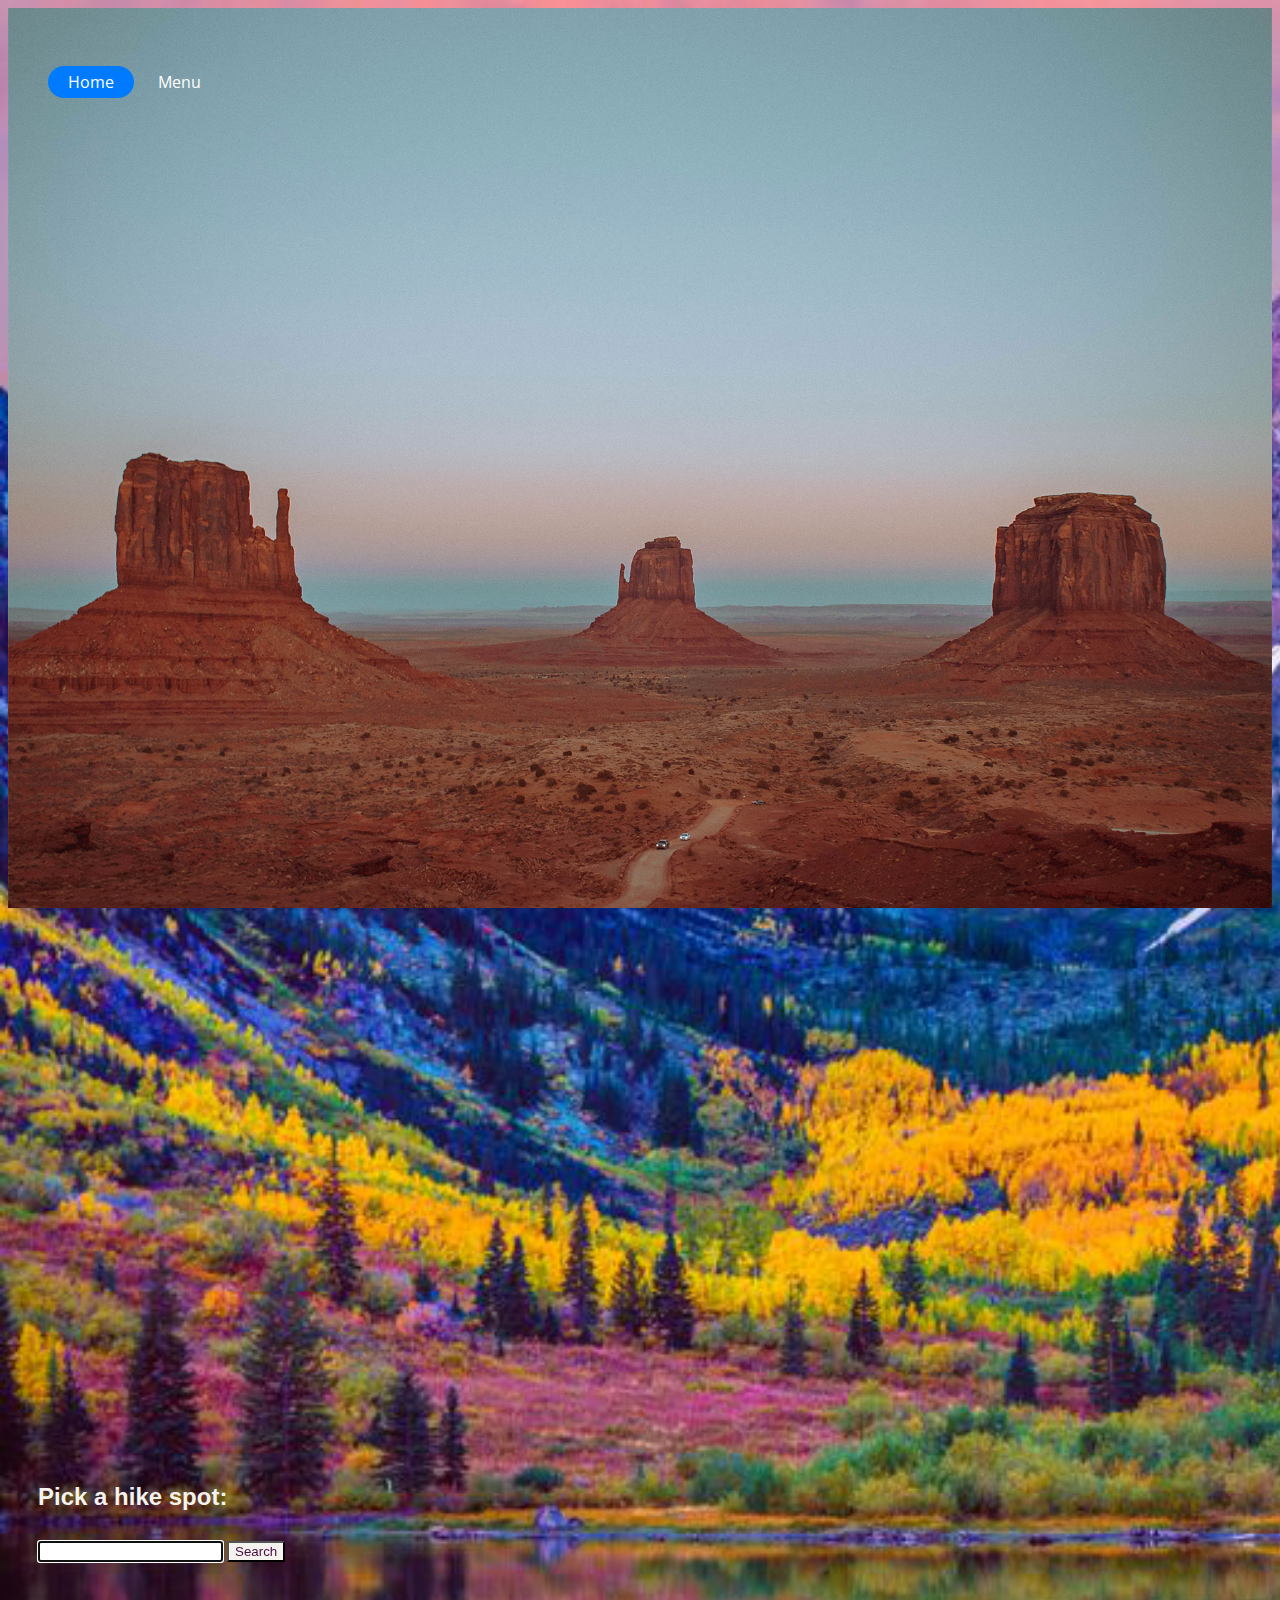
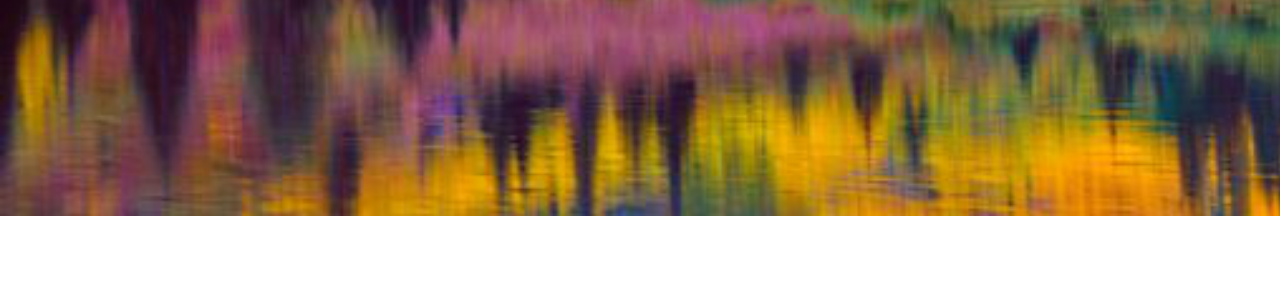
==== commit f7d21498: "Add files via upload" ====
--- a/index.html
+++ b/index.html
@@ -8,14 +8,16 @@
     integrity="sha384-1BmE4kWBq78iYhFldvKuhfTAU6auU8tT94WrHftjDbrCEXSU1oBoqyl2QvZ6jIW3"
     crossorigin="anonymous">
     <link rel="stylesheet" href="style.css">
-    <link rel="stylesheet" href="navbar/css/owl.carousel.min.css">
-    <link rel="stylesheet" href="navbar/css/bootstrap.min.css">
-    <link rel="stylesheet" href="navbar/css/style.css">
+    <link rel="stylesheet" href="owl.carousel.min.css">
+    <link rel="stylesheet" href="bootstrap.min.css">
+    <link rel="stylesheet" href="style2.css">
+    <link rel="stylesheet" href="/style2.css">
+
     <link href="https://fonts.googleapis.com/css?family=Open+Sans:300,400,700" rel="stylesheet">
     <title>Hike Spot</title>
 </head>
 <body>
-    <div class="hero" style="background-image: url('/img/hero_1.jpg');">
+    <div class="hero hero-image" style="background-image: url('hero_1.jpg');">
     <div class="site-mobile-menu">
         <div class="site-mobile-menu-header">
            
@@ -43,8 +45,8 @@
                   <li class="has-children">
                     <a href="about.html"><span>Menu</span></a>
                     <ul class="dropdown arrow-top">
-                      <li><a href="/about.html">About Us</a></li>
-                      <li><a href="/concept.html">Concept</a></li>
+                      <li><a href="about.html">About Us</a></li>
+                      <li><a href="concept.html">Concept</a></li>
                       <li><a href="mailto: hikespotteam@gmail.com ">Contact</a></li>
                     </ul>
                   </nav>
@@ -63,7 +65,7 @@
   
           </div>
         </div>
-        <div class="col-12 title text-center">
+        <div class="col-12 title text-center other-head">
           <p class="text title-text container-text">Hike Spot</p>
       </div>
         
@@ -121,11 +123,11 @@
   
     <script src="https://cdnjs.cloudflare.com/ajax/libs/jquery/3.4.1/jquery.min.js"></script>
     <script src="script.js"></script>
-    <script src="navbar/js/jquery-3.3.1.min.js"></script>
-    <script src="/navbar/js/popper.min.js"></script>
-    <script src="/navbar/js/bootstrap.min.js"></script>
-    <script src="/navbar/js/jquery.sticky.js"></script>
-    <script src="/navbar/js/main.js"></script>
+    <script src="jquery-3.3.1.min.js"></script>
+    <script src="popper.min.js"></script>
+    <script src="bootstrap.min.js"></script>
+    <script src="jquery.sticky.js"></script>
+    <script src="main.js"></script>
 </body>
 </html>
 
--- a/style.css
+++ b/style.css
@@ -1,3 +1,7 @@
+:root {
+    --primary: #F4A442;
+    --secondary: #f5f3f0;
+}
 @keyframes filling {
     from{
       background-position: center 25%;
@@ -13,33 +17,25 @@
     -webkit-background-clip: text;
     color:  #FFFFFF;
     padding-top: 20px;
-    font-size: 5rem;
+    font-size: 170px;
     font-family: 'Bungee', cursive;
     animation: filling 3s ease forwards;
   }
-  
-  body {
-	  justify-content: center;
-	  align-items: center;
-      
-  }
-  .hero {
-	height: 100vh;
-	width: 100%;
-	background-size: cover;
-	background-position: center center;
-	background-repeat: no-repeat;
-  }
-  .header {
+
+body {
+    background-image: url(./assets/img/maroon.png);
+    background-size: cover;
+    background-repeat: no-repeat;
+    color: var(--secondary);
+    overflow-x: hidden;
+}
+
+#header {
     font-size: 4.6rem;
     font-family: Verdana, Geneva, Tahoma, sans-serif;
     font-weight: bold;
     text-align: center;
 }
-
-}
-
-
 
 .other-head {
     font-family: Verdana, Geneva, Tahoma, sans-serif;
@@ -101,4 +97,16 @@
     flex-direction: column;
     justify-content: flex-end space-between;
     text-align: center;
-} */+} */
+© 2021 GitHub, Inc.
+Terms
+Privacy
+Security
+Status
+Docs
+Contact GitHub
+Pricing
+API
+Training
+Blog
+About
--- a/style2.css
+++ b/style2.css
@@ -0,0 +1,333 @@
+body {
+    font-family: "Open Sans", -apple-system, BlinkMacSystemFont, "Segoe UI", Roboto, "Helvetica Neue", Arial, "Noto Sans", sans-serif, "Apple Color Emoji", "Segoe UI Emoji", "Segoe UI Symbol", "Noto Color Emoji";
+    background-color: #fff;
+    height: 200vh;
+    position: relative; }
+    body:before {
+      content: "";
+      position: absolute;
+      top: 0;
+      left: 0;
+      right: 0;
+      bottom: 0;
+      background: rgba(0, 0, 0, 0.5);
+      -webkit-transition: .3s all ease;
+      -o-transition: .3s all ease;
+      transition: .3s all ease;
+      opacity: 0;
+      visibility: hidden;
+      z-index: 1; }
+    body.offcanvas-menu:before {
+      opacity: 1;
+      visibility: visible; }
+  
+  p {
+    color: #b3b3b3;
+    font-weight: 300; }
+  
+  h1, h2, h3, h4, h5, h6,
+  .h1, .h2, .h3, .h4, .h5, .h6 {
+    font-family: "Open Sans", -apple-system, BlinkMacSystemFont, "Segoe UI", Roboto, "Helvetica Neue", Arial, "Noto Sans", sans-serif, "Apple Color Emoji", "Segoe UI Emoji", "Segoe UI Symbol", "Noto Color Emoji"; }
+  
+  a {
+    -webkit-transition: .3s all ease;
+    -o-transition: .3s all ease;
+    transition: .3s all ease; }
+    a, a:hover {
+      text-decoration: none !important; }
+  
+  .hero {
+    height: 100vh;
+    width: 100%;
+    background-size: cover;
+    background-position: center center;
+    background-repeat: no-repeat; }
+  
+  .site-navbar {
+    margin-bottom: 0px;
+    z-index: 1999;
+    position: absolute;
+    top: 2rem;
+    width: 100%; }
+    .site-navbar.transparent {
+      background: transparent; }
+    .site-navbar.absolute {
+      position: absolute;
+      top: 0;
+      left: 0;
+      width: 100%; }
+    .site-navbar .site-logo {
+      position: relative;
+      left: 0;
+      font-size: 24px !important; }
+    .site-navbar .site-navigation .site-menu {
+      margin-bottom: 0; }
+      .site-navbar .site-navigation .site-menu .active > a span {
+        background: #007bff;
+        color: #fff;
+        border-radius: 30px;
+        display: inline-block;
+        padding: 5px 20px; }
+      .site-navbar .site-navigation .site-menu a {
+        text-decoration: none !important;
+        display: inline-block; }
+      .site-navbar .site-navigation .site-menu > li {
+        display: inline-block; }
+        .site-navbar .site-navigation .site-menu > li > a {
+          padding: 10px 0px;
+          color: #fff;
+          font-size: 16px;
+          text-decoration: none !important; }
+          .site-navbar .site-navigation .site-menu > li > a > span {
+            padding: 5px 20px;
+            display: inline-block;
+            -webkit-transition: .3s all ease;
+            -o-transition: .3s all ease;
+            transition: .3s all ease;
+            border-radius: 30px; }
+          .site-navbar .site-navigation .site-menu > li > a:hover > span {
+            background: #007bff;
+            color: #fff;
+            border-radius: 30px;
+            display: inline-block; }
+      .site-navbar .site-navigation .site-menu .has-children {
+        position: relative; }
+        .site-navbar .site-navigation .site-menu .has-children > a span {
+          position: relative;
+          padding-right: 30px; }
+          .site-navbar .site-navigation .site-menu .has-children > a span:before {
+            position: absolute;
+            content: "\e313";
+            font-size: 16px;
+            top: 50%;
+            right: 10px;
+            -webkit-transform: translateY(-50%);
+            -ms-transform: translateY(-50%);
+            transform: translateY(-50%);
+            font-family: 'icomoon'; }
+        .site-navbar .site-navigation .site-menu .has-children .dropdown {
+          visibility: hidden;
+          opacity: 0;
+          top: 100%;
+          position: absolute;
+          text-align: left;
+          border-top: 2px solid #007bff;
+          -webkit-box-shadow: 0 2px 10px -2px rgba(0, 0, 0, 0.1);
+          box-shadow: 0 2px 10px -2px rgba(0, 0, 0, 0.1);
+          padding: 0px 0;
+          margin-top: 20px;
+          margin-left: 0px;
+          background: #fff;
+          -webkit-transition: 0.2s 0s;
+          -o-transition: 0.2s 0s;
+          transition: 0.2s 0s; }
+          .site-navbar .site-navigation .site-menu .has-children .dropdown.arrow-top {
+            position: absolute; }
+            .site-navbar .site-navigation .site-menu .has-children .dropdown.arrow-top:before {
+              bottom: 100%;
+              left: 20%;
+              border: solid transparent;
+              content: " ";
+              height: 0;
+              width: 0;
+              position: absolute;
+              pointer-events: none; }
+            .site-navbar .site-navigation .site-menu .has-children .dropdown.arrow-top:before {
+              border-color: rgba(136, 183, 213, 0);
+              border-bottom-color: #fff;
+              border-width: 10px;
+              margin-left: -10px; }
+          .site-navbar .site-navigation .site-menu .has-children .dropdown a {
+            text-transform: none;
+            letter-spacing: normal;
+            -webkit-transition: 0s all;
+            -o-transition: 0s all;
+            transition: 0s all;
+            color: #343a40; }
+          .site-navbar .site-navigation .site-menu .has-children .dropdown .active > a {
+            color: #007bff !important; }
+          .site-navbar .site-navigation .site-menu .has-children .dropdown > li {
+            list-style: none;
+            padding: 0;
+            margin: 0;
+            min-width: 200px; }
+            .site-navbar .site-navigation .site-menu .has-children .dropdown > li > a {
+              padding: 9px 20px;
+              display: block; }
+              .site-navbar .site-navigation .site-menu .has-children .dropdown > li > a:hover {
+                background: #fafafb; }
+            .site-navbar .site-navigation .site-menu .has-children .dropdown > li.has-children > a {
+              position: relative; }
+              .site-navbar .site-navigation .site-menu .has-children .dropdown > li.has-children > a:after {
+                position: absolute;
+                right: 0;
+                content: "\e315";
+                right: 20px;
+                font-family: 'icomoon'; }
+            .site-navbar .site-navigation .site-menu .has-children .dropdown > li.has-children > .dropdown, .site-navbar .site-navigation .site-menu .has-children .dropdown > li.has-children > ul {
+              left: 100%;
+              top: 0; }
+            .site-navbar .site-navigation .site-menu .has-children .dropdown > li.has-children:hover > a, .site-navbar .site-navigation .site-menu .has-children .dropdown > li.has-children:active > a, .site-navbar .site-navigation .site-menu .has-children .dropdown > li.has-children:focus > a {
+              background: #fafafb; }
+        .site-navbar .site-navigation .site-menu .has-children:hover > a, .site-navbar .site-navigation .site-menu .has-children:focus > a, .site-navbar .site-navigation .site-menu .has-children:active > a {
+          color: #007bff; }
+          .site-navbar .site-navigation .site-menu .has-children:hover > a span, .site-navbar .site-navigation .site-menu .has-children:focus > a span, .site-navbar .site-navigation .site-menu .has-children:active > a span {
+            background: #007bff;
+            color: #fff; }
+        .site-navbar .site-navigation .site-menu .has-children:hover, .site-navbar .site-navigation .site-menu .has-children:focus, .site-navbar .site-navigation .site-menu .has-children:active {
+          cursor: pointer; }
+          .site-navbar .site-navigation .site-menu .has-children:hover > .dropdown, .site-navbar .site-navigation .site-menu .has-children:focus > .dropdown, .site-navbar .site-navigation .site-menu .has-children:active > .dropdown {
+            -webkit-transition-delay: 0s;
+            -o-transition-delay: 0s;
+            transition-delay: 0s;
+            margin-top: 0px;
+            visibility: visible;
+            opacity: 1; }
+  
+  .site-mobile-menu {
+    width: 300px;
+    position: fixed;
+    right: 0;
+    z-index: 2000;
+    padding-top: 20px;
+    background: #fff;
+    height: calc(100vh);
+    -webkit-transform: translateX(110%);
+    -ms-transform: translateX(110%);
+    transform: translateX(110%);
+    -webkit-box-shadow: -10px 0 20px -10px rgba(0, 0, 0, 0.1);
+    box-shadow: -10px 0 20px -10px rgba(0, 0, 0, 0.1);
+    -webkit-transition: .3s all ease-in-out;
+    -o-transition: .3s all ease-in-out;
+    transition: .3s all ease-in-out; }
+    .offcanvas-menu .site-mobile-menu {
+      -webkit-transform: translateX(0%);
+      -ms-transform: translateX(0%);
+      transform: translateX(0%); }
+    .site-mobile-menu .site-mobile-menu-header {
+      width: 100%;
+      float: left;
+      padding-left: 20px;
+      padding-right: 20px; }
+      .site-mobile-menu .site-mobile-menu-header .site-mobile-menu-close {
+        float: right;
+        margin-top: 8px; }
+        .site-mobile-menu .site-mobile-menu-header .site-mobile-menu-close span {
+          font-size: 30px;
+          display: inline-block;
+          padding-left: 10px;
+          padding-right: 0px;
+          line-height: 1;
+          cursor: pointer;
+          -webkit-transition: .3s all ease;
+          -o-transition: .3s all ease;
+          transition: .3s all ease; }
+          .site-mobile-menu .site-mobile-menu-header .site-mobile-menu-close span:hover {
+            color: #f8f9fa; }
+      .site-mobile-menu .site-mobile-menu-header .site-mobile-menu-logo {
+        float: left;
+        margin-top: 10px;
+        margin-left: 0px; }
+        .site-mobile-menu .site-mobile-menu-header .site-mobile-menu-logo a {
+          display: inline-block;
+          text-transform: uppercase; }
+          .site-mobile-menu .site-mobile-menu-header .site-mobile-menu-logo a img {
+            max-width: 70px; }
+          .site-mobile-menu .site-mobile-menu-header .site-mobile-menu-logo a:hover {
+            text-decoration: none; }
+    .site-mobile-menu .site-mobile-menu-body {
+      overflow-y: scroll;
+      -webkit-overflow-scrolling: touch;
+      position: relative;
+      padding: 0 20px 20px 20px;
+      height: calc(100vh - 52px);
+      padding-bottom: 150px; }
+    .site-mobile-menu .site-nav-wrap {
+      padding: 0;
+      margin: 0;
+      list-style: none;
+      position: relative; }
+      .site-mobile-menu .site-nav-wrap a {
+        padding: 10px 20px;
+        display: block;
+        position: relative;
+        color: #212529; }
+        .site-mobile-menu .site-nav-wrap a:hover {
+          color: #007bff; }
+      .site-mobile-menu .site-nav-wrap li {
+        position: relative;
+        display: block; }
+        .site-mobile-menu .site-nav-wrap li.active > a {
+          color: #007bff; }
+      .site-mobile-menu .site-nav-wrap .arrow-collapse {
+        position: absolute;
+        right: 0px;
+        top: 10px;
+        z-index: 20;
+        width: 36px;
+        height: 36px;
+        text-align: center;
+        cursor: pointer;
+        border-radius: 50%; }
+        .site-mobile-menu .site-nav-wrap .arrow-collapse:hover {
+          background: #f8f9fa; }
+        .site-mobile-menu .site-nav-wrap .arrow-collapse:before {
+          font-size: 12px;
+          z-index: 20;
+          font-family: "icomoon";
+          content: "\f078";
+          position: absolute;
+          top: 50%;
+          left: 50%;
+          -webkit-transform: translate(-50%, -50%) rotate(-180deg);
+          -ms-transform: translate(-50%, -50%) rotate(-180deg);
+          transform: translate(-50%, -50%) rotate(-180deg);
+          -webkit-transition: .3s all ease;
+          -o-transition: .3s all ease;
+          transition: .3s all ease; }
+        .site-mobile-menu .site-nav-wrap .arrow-collapse.collapsed:before {
+          -webkit-transform: translate(-50%, -50%);
+          -ms-transform: translate(-50%, -50%);
+          transform: translate(-50%, -50%); }
+      .site-mobile-menu .site-nav-wrap > li {
+        display: block;
+        position: relative;
+        float: left;
+        width: 100%; }
+        .site-mobile-menu .site-nav-wrap > li > a {
+          padding-left: 20px;
+          font-size: 20px; }
+        .site-mobile-menu .site-nav-wrap > li > ul {
+          padding: 0;
+          margin: 0;
+          list-style: none; }
+          .site-mobile-menu .site-nav-wrap > li > ul > li {
+            display: block; }
+            .site-mobile-menu .site-nav-wrap > li > ul > li > a {
+              padding-left: 40px;
+              font-size: 16px; }
+            .site-mobile-menu .site-nav-wrap > li > ul > li > ul {
+              padding: 0;
+              margin: 0; }
+              .site-mobile-menu .site-nav-wrap > li > ul > li > ul > li {
+                display: block; }
+                .site-mobile-menu .site-nav-wrap > li > ul > li > ul > li > a {
+                  font-size: 16px;
+                  padding-left: 60px; }
+      .site-mobile-menu .site-nav-wrap[data-class="social"] {
+        float: left;
+        width: 100%;
+        margin-top: 30px;
+        padding-bottom: 5em; }
+        .site-mobile-menu .site-nav-wrap[data-class="social"] > li {
+          width: auto; }
+          .site-mobile-menu .site-nav-wrap[data-class="social"] > li:first-child a {
+            padding-left: 15px !important; }
+  
+  #header {
+              font-size: 4.6rem;
+              font-family: Verdana, Geneva, Tahoma, sans-serif;
+              font-weight: bold;
+              text-align: center;
+          }
+
--- a/style2.css
+++ b/style2.css
@@ -0,0 +1,333 @@
+body {
+    font-family: "Open Sans", -apple-system, BlinkMacSystemFont, "Segoe UI", Roboto, "Helvetica Neue", Arial, "Noto Sans", sans-serif, "Apple Color Emoji", "Segoe UI Emoji", "Segoe UI Symbol", "Noto Color Emoji";
+    background-color: #fff;
+    height: 200vh;
+    position: relative; }
+    body:before {
+      content: "";
+      position: absolute;
+      top: 0;
+      left: 0;
+      right: 0;
+      bottom: 0;
+      background: rgba(0, 0, 0, 0.5);
+      -webkit-transition: .3s all ease;
+      -o-transition: .3s all ease;
+      transition: .3s all ease;
+      opacity: 0;
+      visibility: hidden;
+      z-index: 1; }
+    body.offcanvas-menu:before {
+      opacity: 1;
+      visibility: visible; }
+  
+  p {
+    color: #b3b3b3;
+    font-weight: 300; }
+  
+  h1, h2, h3, h4, h5, h6,
+  .h1, .h2, .h3, .h4, .h5, .h6 {
+    font-family: "Open Sans", -apple-system, BlinkMacSystemFont, "Segoe UI", Roboto, "Helvetica Neue", Arial, "Noto Sans", sans-serif, "Apple Color Emoji", "Segoe UI Emoji", "Segoe UI Symbol", "Noto Color Emoji"; }
+  
+  a {
+    -webkit-transition: .3s all ease;
+    -o-transition: .3s all ease;
+    transition: .3s all ease; }
+    a, a:hover {
+      text-decoration: none !important; }
+  
+  .hero {
+    height: 100vh;
+    width: 100%;
+    background-size: cover;
+    background-position: center center;
+    background-repeat: no-repeat; }
+  
+  .site-navbar {
+    margin-bottom: 0px;
+    z-index: 1999;
+    position: absolute;
+    top: 2rem;
+    width: 100%; }
+    .site-navbar.transparent {
+      background: transparent; }
+    .site-navbar.absolute {
+      position: absolute;
+      top: 0;
+      left: 0;
+      width: 100%; }
+    .site-navbar .site-logo {
+      position: relative;
+      left: 0;
+      font-size: 24px !important; }
+    .site-navbar .site-navigation .site-menu {
+      margin-bottom: 0; }
+      .site-navbar .site-navigation .site-menu .active > a span {
+        background: #007bff;
+        color: #fff;
+        border-radius: 30px;
+        display: inline-block;
+        padding: 5px 20px; }
+      .site-navbar .site-navigation .site-menu a {
+        text-decoration: none !important;
+        display: inline-block; }
+      .site-navbar .site-navigation .site-menu > li {
+        display: inline-block; }
+        .site-navbar .site-navigation .site-menu > li > a {
+          padding: 10px 0px;
+          color: #fff;
+          font-size: 16px;
+          text-decoration: none !important; }
+          .site-navbar .site-navigation .site-menu > li > a > span {
+            padding: 5px 20px;
+            display: inline-block;
+            -webkit-transition: .3s all ease;
+            -o-transition: .3s all ease;
+            transition: .3s all ease;
+            border-radius: 30px; }
+          .site-navbar .site-navigation .site-menu > li > a:hover > span {
+            background: #007bff;
+            color: #fff;
+            border-radius: 30px;
+            display: inline-block; }
+      .site-navbar .site-navigation .site-menu .has-children {
+        position: relative; }
+        .site-navbar .site-navigation .site-menu .has-children > a span {
+          position: relative;
+          padding-right: 30px; }
+          .site-navbar .site-navigation .site-menu .has-children > a span:before {
+            position: absolute;
+            content: "\e313";
+            font-size: 16px;
+            top: 50%;
+            right: 10px;
+            -webkit-transform: translateY(-50%);
+            -ms-transform: translateY(-50%);
+            transform: translateY(-50%);
+            font-family: 'icomoon'; }
+        .site-navbar .site-navigation .site-menu .has-children .dropdown {
+          visibility: hidden;
+          opacity: 0;
+          top: 100%;
+          position: absolute;
+          text-align: left;
+          border-top: 2px solid #007bff;
+          -webkit-box-shadow: 0 2px 10px -2px rgba(0, 0, 0, 0.1);
+          box-shadow: 0 2px 10px -2px rgba(0, 0, 0, 0.1);
+          padding: 0px 0;
+          margin-top: 20px;
+          margin-left: 0px;
+          background: #fff;
+          -webkit-transition: 0.2s 0s;
+          -o-transition: 0.2s 0s;
+          transition: 0.2s 0s; }
+          .site-navbar .site-navigation .site-menu .has-children .dropdown.arrow-top {
+            position: absolute; }
+            .site-navbar .site-navigation .site-menu .has-children .dropdown.arrow-top:before {
+              bottom: 100%;
+              left: 20%;
+              border: solid transparent;
+              content: " ";
+              height: 0;
+              width: 0;
+              position: absolute;
+              pointer-events: none; }
+            .site-navbar .site-navigation .site-menu .has-children .dropdown.arrow-top:before {
+              border-color: rgba(136, 183, 213, 0);
+              border-bottom-color: #fff;
+              border-width: 10px;
+              margin-left: -10px; }
+          .site-navbar .site-navigation .site-menu .has-children .dropdown a {
+            text-transform: none;
+            letter-spacing: normal;
+            -webkit-transition: 0s all;
+            -o-transition: 0s all;
+            transition: 0s all;
+            color: #343a40; }
+          .site-navbar .site-navigation .site-menu .has-children .dropdown .active > a {
+            color: #007bff !important; }
+          .site-navbar .site-navigation .site-menu .has-children .dropdown > li {
+            list-style: none;
+            padding: 0;
+            margin: 0;
+            min-width: 200px; }
+            .site-navbar .site-navigation .site-menu .has-children .dropdown > li > a {
+              padding: 9px 20px;
+              display: block; }
+              .site-navbar .site-navigation .site-menu .has-children .dropdown > li > a:hover {
+                background: #fafafb; }
+            .site-navbar .site-navigation .site-menu .has-children .dropdown > li.has-children > a {
+              position: relative; }
+              .site-navbar .site-navigation .site-menu .has-children .dropdown > li.has-children > a:after {
+                position: absolute;
+                right: 0;
+                content: "\e315";
+                right: 20px;
+                font-family: 'icomoon'; }
+            .site-navbar .site-navigation .site-menu .has-children .dropdown > li.has-children > .dropdown, .site-navbar .site-navigation .site-menu .has-children .dropdown > li.has-children > ul {
+              left: 100%;
+              top: 0; }
+            .site-navbar .site-navigation .site-menu .has-children .dropdown > li.has-children:hover > a, .site-navbar .site-navigation .site-menu .has-children .dropdown > li.has-children:active > a, .site-navbar .site-navigation .site-menu .has-children .dropdown > li.has-children:focus > a {
+              background: #fafafb; }
+        .site-navbar .site-navigation .site-menu .has-children:hover > a, .site-navbar .site-navigation .site-menu .has-children:focus > a, .site-navbar .site-navigation .site-menu .has-children:active > a {
+          color: #007bff; }
+          .site-navbar .site-navigation .site-menu .has-children:hover > a span, .site-navbar .site-navigation .site-menu .has-children:focus > a span, .site-navbar .site-navigation .site-menu .has-children:active > a span {
+            background: #007bff;
+            color: #fff; }
+        .site-navbar .site-navigation .site-menu .has-children:hover, .site-navbar .site-navigation .site-menu .has-children:focus, .site-navbar .site-navigation .site-menu .has-children:active {
+          cursor: pointer; }
+          .site-navbar .site-navigation .site-menu .has-children:hover > .dropdown, .site-navbar .site-navigation .site-menu .has-children:focus > .dropdown, .site-navbar .site-navigation .site-menu .has-children:active > .dropdown {
+            -webkit-transition-delay: 0s;
+            -o-transition-delay: 0s;
+            transition-delay: 0s;
+            margin-top: 0px;
+            visibility: visible;
+            opacity: 1; }
+  
+  .site-mobile-menu {
+    width: 300px;
+    position: fixed;
+    right: 0;
+    z-index: 2000;
+    padding-top: 20px;
+    background: #fff;
+    height: calc(100vh);
+    -webkit-transform: translateX(110%);
+    -ms-transform: translateX(110%);
+    transform: translateX(110%);
+    -webkit-box-shadow: -10px 0 20px -10px rgba(0, 0, 0, 0.1);
+    box-shadow: -10px 0 20px -10px rgba(0, 0, 0, 0.1);
+    -webkit-transition: .3s all ease-in-out;
+    -o-transition: .3s all ease-in-out;
+    transition: .3s all ease-in-out; }
+    .offcanvas-menu .site-mobile-menu {
+      -webkit-transform: translateX(0%);
+      -ms-transform: translateX(0%);
+      transform: translateX(0%); }
+    .site-mobile-menu .site-mobile-menu-header {
+      width: 100%;
+      float: left;
+      padding-left: 20px;
+      padding-right: 20px; }
+      .site-mobile-menu .site-mobile-menu-header .site-mobile-menu-close {
+        float: right;
+        margin-top: 8px; }
+        .site-mobile-menu .site-mobile-menu-header .site-mobile-menu-close span {
+          font-size: 30px;
+          display: inline-block;
+          padding-left: 10px;
+          padding-right: 0px;
+          line-height: 1;
+          cursor: pointer;
+          -webkit-transition: .3s all ease;
+          -o-transition: .3s all ease;
+          transition: .3s all ease; }
+          .site-mobile-menu .site-mobile-menu-header .site-mobile-menu-close span:hover {
+            color: #f8f9fa; }
+      .site-mobile-menu .site-mobile-menu-header .site-mobile-menu-logo {
+        float: left;
+        margin-top: 10px;
+        margin-left: 0px; }
+        .site-mobile-menu .site-mobile-menu-header .site-mobile-menu-logo a {
+          display: inline-block;
+          text-transform: uppercase; }
+          .site-mobile-menu .site-mobile-menu-header .site-mobile-menu-logo a img {
+            max-width: 70px; }
+          .site-mobile-menu .site-mobile-menu-header .site-mobile-menu-logo a:hover {
+            text-decoration: none; }
+    .site-mobile-menu .site-mobile-menu-body {
+      overflow-y: scroll;
+      -webkit-overflow-scrolling: touch;
+      position: relative;
+      padding: 0 20px 20px 20px;
+      height: calc(100vh - 52px);
+      padding-bottom: 150px; }
+    .site-mobile-menu .site-nav-wrap {
+      padding: 0;
+      margin: 0;
+      list-style: none;
+      position: relative; }
+      .site-mobile-menu .site-nav-wrap a {
+        padding: 10px 20px;
+        display: block;
+        position: relative;
+        color: #212529; }
+        .site-mobile-menu .site-nav-wrap a:hover {
+          color: #007bff; }
+      .site-mobile-menu .site-nav-wrap li {
+        position: relative;
+        display: block; }
+        .site-mobile-menu .site-nav-wrap li.active > a {
+          color: #007bff; }
+      .site-mobile-menu .site-nav-wrap .arrow-collapse {
+        position: absolute;
+        right: 0px;
+        top: 10px;
+        z-index: 20;
+        width: 36px;
+        height: 36px;
+        text-align: center;
+        cursor: pointer;
+        border-radius: 50%; }
+        .site-mobile-menu .site-nav-wrap .arrow-collapse:hover {
+          background: #f8f9fa; }
+        .site-mobile-menu .site-nav-wrap .arrow-collapse:before {
+          font-size: 12px;
+          z-index: 20;
+          font-family: "icomoon";
+          content: "\f078";
+          position: absolute;
+          top: 50%;
+          left: 50%;
+          -webkit-transform: translate(-50%, -50%) rotate(-180deg);
+          -ms-transform: translate(-50%, -50%) rotate(-180deg);
+          transform: translate(-50%, -50%) rotate(-180deg);
+          -webkit-transition: .3s all ease;
+          -o-transition: .3s all ease;
+          transition: .3s all ease; }
+        .site-mobile-menu .site-nav-wrap .arrow-collapse.collapsed:before {
+          -webkit-transform: translate(-50%, -50%);
+          -ms-transform: translate(-50%, -50%);
+          transform: translate(-50%, -50%); }
+      .site-mobile-menu .site-nav-wrap > li {
+        display: block;
+        position: relative;
+        float: left;
+        width: 100%; }
+        .site-mobile-menu .site-nav-wrap > li > a {
+          padding-left: 20px;
+          font-size: 20px; }
+        .site-mobile-menu .site-nav-wrap > li > ul {
+          padding: 0;
+          margin: 0;
+          list-style: none; }
+          .site-mobile-menu .site-nav-wrap > li > ul > li {
+            display: block; }
+            .site-mobile-menu .site-nav-wrap > li > ul > li > a {
+              padding-left: 40px;
+              font-size: 16px; }
+            .site-mobile-menu .site-nav-wrap > li > ul > li > ul {
+              padding: 0;
+              margin: 0; }
+              .site-mobile-menu .site-nav-wrap > li > ul > li > ul > li {
+                display: block; }
+                .site-mobile-menu .site-nav-wrap > li > ul > li > ul > li > a {
+                  font-size: 16px;
+                  padding-left: 60px; }
+      .site-mobile-menu .site-nav-wrap[data-class="social"] {
+        float: left;
+        width: 100%;
+        margin-top: 30px;
+        padding-bottom: 5em; }
+        .site-mobile-menu .site-nav-wrap[data-class="social"] > li {
+          width: auto; }
+          .site-mobile-menu .site-nav-wrap[data-class="social"] > li:first-child a {
+            padding-left: 15px !important; }
+  
+  #header {
+              font-size: 4.6rem;
+              font-family: Verdana, Geneva, Tahoma, sans-serif;
+              font-weight: bold;
+              text-align: center;
+          }
+
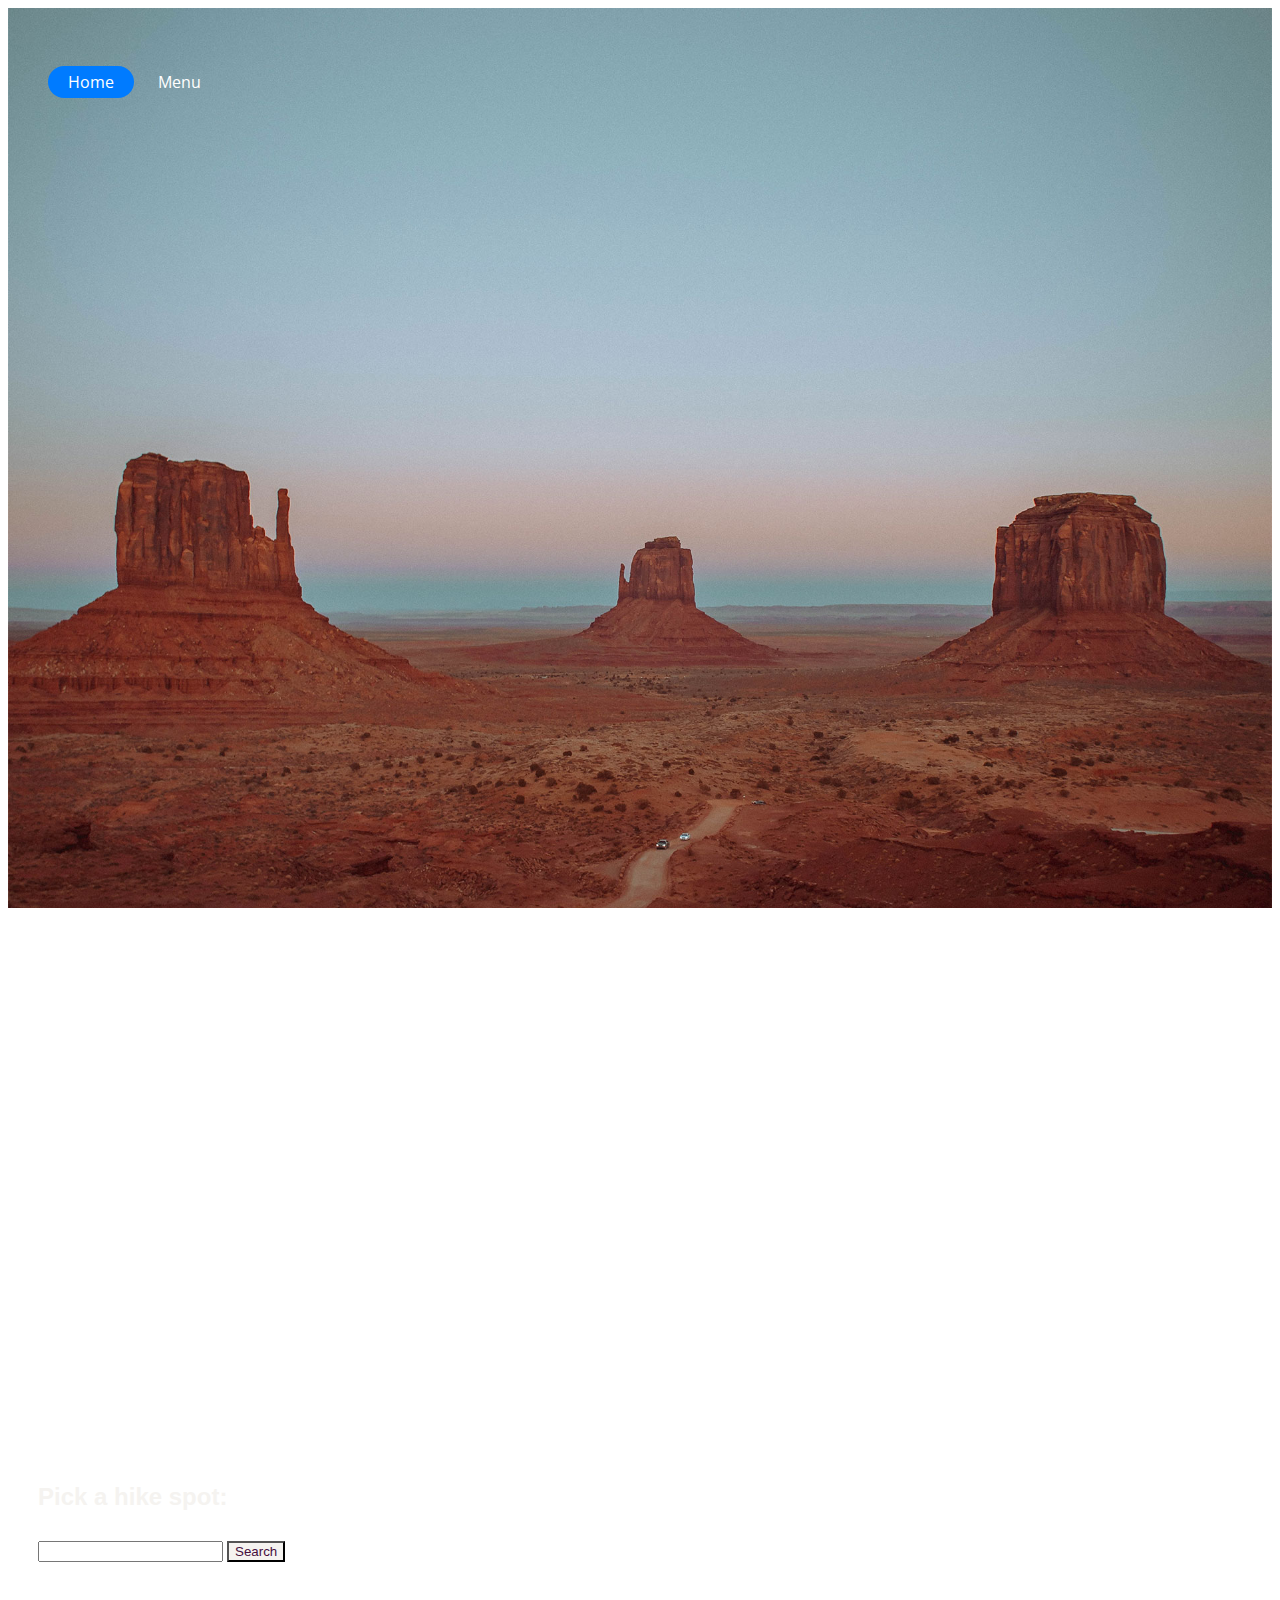
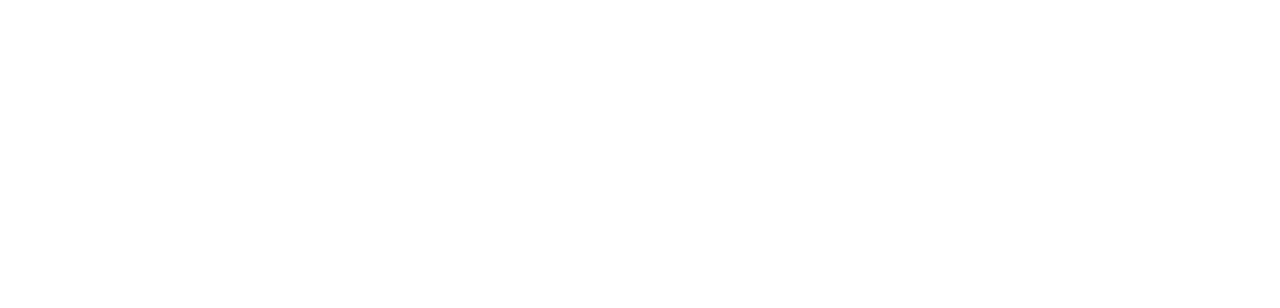
==== commit 6f58223e: "fixed autofocus on search tab" ====
--- a/index.html
+++ b/index.html
@@ -83,7 +83,7 @@
                     <button type="submit" value="Search" id="search-btn">Search</button>
                 </div> -->
                 <form class="ml-5 mb-3" id="search">
-                    <input type="text" id="city-name" autofocus="true" class="form-input" />
+                    <input type="text" id="city-name" class="form-input" />
                     <button type="submit" value="Search" id="search-btn">Search</button>
                 </form>
 
--- a/style.css
+++ b/style.css
@@ -23,7 +23,6 @@
   }
 
 body {
-    background-image: url(./assets/img/maroon.png);
     background-size: cover;
     background-repeat: no-repeat;
     color: var(--secondary);
@@ -98,7 +97,7 @@
     justify-content: flex-end space-between;
     text-align: center;
 } */
-© 2021 GitHub, Inc.
+/* © 2021 GitHub, Inc.
 Terms
 Privacy
 Security
@@ -109,4 +108,4 @@
 API
 Training
 Blog
-About
+About */
